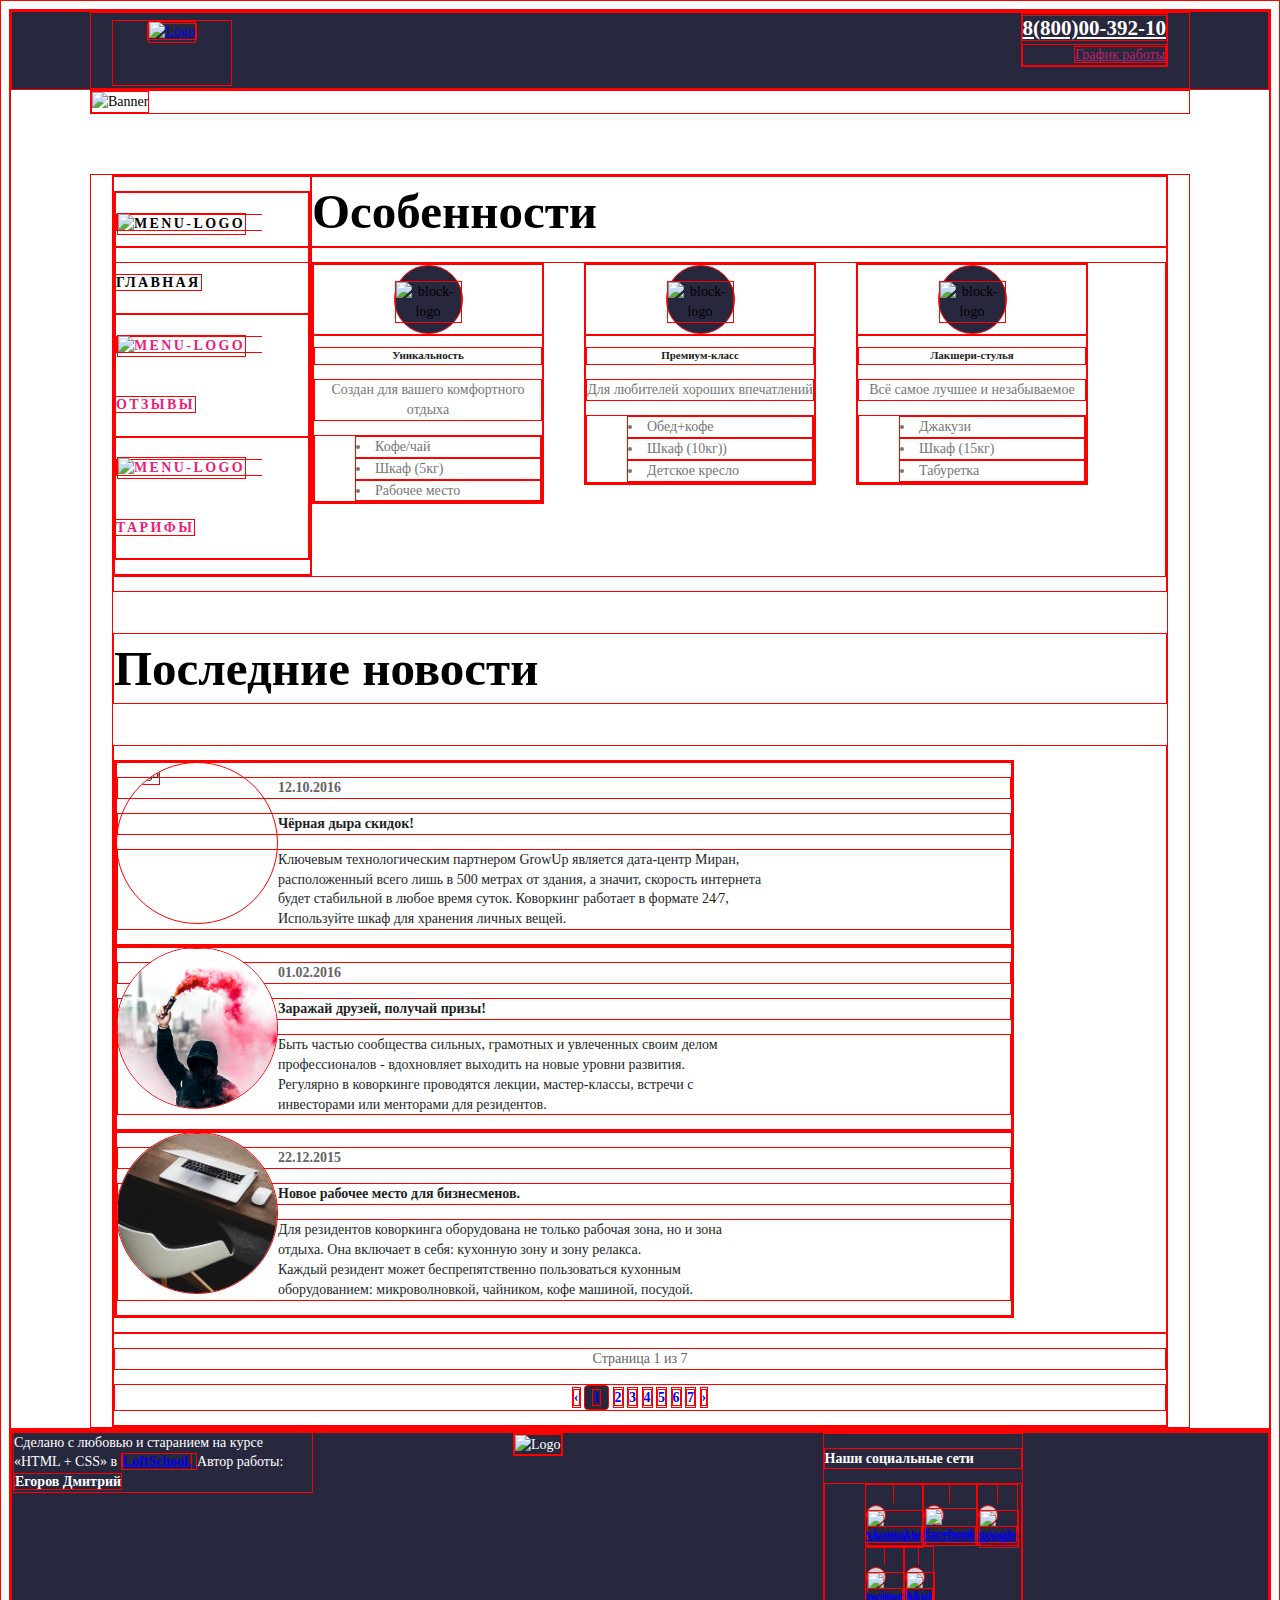
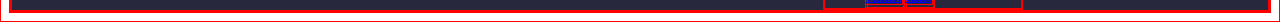
==== index.html @ 5c364787 "correct 3" ====
<!DOCTYPE html>
<html lang="ru">
<head>
    <meta charset="UTF-8">
    <meta name="viewport" content="width=device-width, initial-scale=1.0">
    <meta http-equiv="X-UA-Compatible" content="ie=edge">
    <title>Coworking Of Your Dream</title>
    <link rel="stylesheet" href="/css/fonts.css">
    <link rel="stylesheet" href="/css/main.css" type="text/css">
</head>
<body>
    <div class="wrapper">
        <header class="main-header">
            <div class="main-header__container">
                <div class="main-header__block-logo">
                    <a class="main-header__block-logo__link" href="#">
                        <img class="main-header__block-logo__link-img" src="img/logo/logo-fig.png" alt="Logo">
                    </a>
                </div>
                <div class="main-header__info">
                    <a class="main-header__info__phone" href="+78000039210">8(800)00-392-10</a>
                    <div class="main-header__info__time-shedule">
                        <a class="main-header__info__work" href="#">График работы</a>
                    </div>
                </div>
            </div>
        </header>
        <div class="main-header__bg">
            <img class="main-header__bg__img" src="img/banners/banner.png" alt="Banner">
        </div>
        <div class="container clearfix">
            <aside class="sidebar">
                <nav class="block__menu">
                    <ul class="menu__list">
                        <li class="menu__item">
                            <a class="menu__link menu_link_active" href="#">
                                <img class="menu__link__img" src="/img/icons/main_icon_cw.png" alt="menu-logo"> Главная
                            </a>
                        </li>
                        <li class="menu__item">
                            <a class="menu__link" href="#">
                                <img class="menu__link__img" src="/img/icons/feed_icon_cw.png" alt="menu-logo"> Отзывы
                            </a>
                        </li>
                        <li class="menu__item">
                            <a class="menu__link" href="#">
                                <img class="menu__link__img" src="/img/icons/wallet_icon_cw.png" alt="menu-logo"> Тарифы
                            </a>
                        </li>
                    </ul>
                </nav>
            </aside>
            <main class="main clearfix">
                <h2 class="peculiarity__title">Особенности</h2>
                <section class="container__peculiarity">
                    <ul class="peculiarity__block-list clearfix">
                        <li class="peculiarity__block">
                            <div class="peculiarity__block-logo">
                                <div class="peculiarity__block-circle">
                                    <img class="peculiarity__block-img" src="/img/peculiarity/flower.png" alt="block-logo">
                                </div>
                            </div>
                            <div class="peculiarity__block-content">
                                <h3 class="peculiarity__content-title">Уникальность</h3>
                                <p class="peculiarity__content-text">Создан для вашего комфортного отдыха</p>
                                <ul class="peculiarity__content-list">
                                    <li class="peculiarity__content-item">Кофе/чай</li>
                                    <li class="peculiarity__content-item">Шкаф (5кг)</li>
                                    <li class="peculiarity__content-item">Рабочее место</li>
                                </ul>
                            </div>
                        </li>
                        <li class="peculiarity__block">
                            <div class="peculiarity__block-logo">
                                <div class="peculiarity__block-circle">
                                    <img class="peculiarity__block-img" src="/img/peculiarity/mark-as-favorite-star.png" alt="block-logo">
                                </div>
                            </div>
                            <div class="peculiarity__block-content">
                                <h3 class="peculiarity__content-title">Премиум-класс</h3>
                                <p class="peculiarity__content-text">Для любителей хороших впечатлений</p>
                                <ul class="peculiarity__content-list">
                                    <li class="peculiarity__content-item">Обед+кофе</li>
                                    <li class="peculiarity__content-item">Шкаф (10кг))</li>
                                    <li class="peculiarity__content-item">Детское кресло</li>
                                </ul>
                            </div>
                        </li>
                        <li class="peculiarity__block">
                            <div class="peculiarity__block-logo">
                                <div class="peculiarity__block-circle">
                                    <img class="peculiarity__block-img" src="/img//peculiarity/painter-palette.png" alt="block-logo">
                                </div>
                            </div>
                            <div class="peculiarity__block-content">
                                <h3 class="peculiarity__content-title">Лакшери-стулья</h3>
                                <p class="peculiarity__content-text">Всё самое лучшее и незабываемое</p>
                                <ul class="peculiarity__content-list">
                                    <li class="peculiarity__content-item">Джакузи</li>
                                    <li class="peculiarity__content-item">Шкаф (15кг)</li>
                                    <li class="peculiarity__content-item">Табуретка</li>
                                </ul>
                            </div>
                        </li>
                    </ul>
                </section>
                <h2 class="lastnews__title">Последние новости</h2>
                <section class="container__lastnews">
                    <ul class="lastnews__list-block">
                        <li class="lastnews__block clearfix">
                            <div class="lastnews__block-logo">
                                <img class="lastnews__block-img" src="/img/lastnews/abstract.png" alt="logo">
                            </div>
                            <div class="lastnews__block-content">
                                <h3 class="lastnews__content-data">12.10.2016</h3>
                                <p class="lastnews__content-about">Чёрная дыра скидок!</p>
                                <p class="lastnews__content-text">
                                    Ключевым технологическим партнером GrowUp является дата-центр Миран,
                                    <br> расположенный всего лишь в 500 метрах от здания, а значит, скорость интернета
                                    <br> будет стабильной в любое время суток. Коворкинг работает в формате 24&frasl;7,
                                    <br> Используйте шкаф для хранения личных вещей.
                                </p>
                            </div>
                        </li>
                        <li class="lastnews__block clearfix">
                            <div class="lastnews__block-logo">
                                <img class="lastnews__block-img" src="/img/lastnews/fanat.png" alt="logo">
                            </div>
                            <div class="lastnews__block-content">
                                <h3 class="lastnews__content-data">01.02.2016</h3>
                                <p class="lastnews__content-about">Заражай друзей, получай призы!</p>
                                <p class="lastnews__content-text">
                                    Быть частью сообщества сильных, грамотных и увлеченных своим делом
                                    <br> профессионалов - вдохновляет выходить на новые уровни развития.
                                    <br> Регулярно в коворкинге проводятся лекции, мастер-классы, встречи с
                                    <br> инвесторами или менторами для резидентов.
                                </p>
                            </div>
                        </li>
                        <li class="lastnews__block clearfix">
                            <div class="lastnews__block-logo">
                                <img class="lastnews__block-img" src="/img/lastnews/mac.png" alt="logo">
                            </div>
                            <div class="lastnews__block-content">
                                <h3 class="lastnews__content-data">22.12.2015</h3>
                                <p class="lastnews__content-about">Новое рабочее место для бизнесменов.</p>
                                <p class="lastnews__content-text">
                                    Для резидентов коворкинга оборудована не только рабочая зона, но и зона
                                    <br> отдыха. Она включает в себя: кухонную зону и зону релакса.
                                    <br> Каждый резидент может беспрепятственно пользоваться кухонным
                                    <br> оборудованием: микроволновкой, чайником, кофе машиной, посудой.
                                </p>
                            </div>
                        </li>
                    </ul>
                </section>
                <div class="container__pagination">
                    <p class="pagination__title">Страница 1 из 7</p>
                    <ul class="pagination__list">
                        <li class="pagination__item pagination_item_cursor_left">
                            <a class="pagination__item__link" href="#" title="На предыдущую страницу">
                                &lsaquo;
                            </a>
                        </li>
                        <li class="pagination__item pagination_item_active">
                            <a class="pagination__item__link" href="#" title="На страницу 1">1</a>
                        </li>
                        <li class="pagination__item">
                            <a class="pagination__item__link" href="#" title="На страницу номер 2">2</a>
                        </li>
                        <li class="pagination__item">
                            <a class="pagination__item__link" href="#" title="На страницу номер 3">3</a>
                        </li>
                        <li class="pagination__item">
                            <a class="pagination__item__link" href="#" title="На страницу номер 4">4</a>
                        </li>
                        <li class="pagination__item">
                            <a class="pagination__item__link" href="#" title="На страницу номер 5">5</a>
                        </li>
                        <li class="pagination__item">
                            <a class="pagination__item__link" href="#" title="На страницу номер 6">6</a>
                        </li>
                        <li class="pagination__item">
                            <a class="pagination__item__link" href="#" title="На страницу номер 7">7</a>
                        </li>
                        <li class="pagination__item pagination_item_cursor_right">
                            <a class="pagination__item__link" href="#" title="На следующую страницу">
                                &rsaquo;
                            </a>
                        </li>
                    </ul>
                </div>
            </main>
        </div>
    </div>
    <footer class="footer">
        <div class="footer__container">
            <div class="footer__block-address">
                <p class="footer__block-address__text">
                    Сделано с любовью и старанием на курсе «HTML + CSS» в
                    <a class="footer__block-address__text-link" href="www.loftschool.com">
                        <b class="footer_block-address_text_bold">LoftSchool.</b>
                    </a>
                    Автор работы:
                    <b class="footer_block-address_text_bold">Егоров Дмитрий</b>
                </p>
            </div>
            <div class="footer__block-logo">
                <img class="footer__block-logo__img" src="img/logo/logo-fig.png" alt="Logo">
            </div>
            <div class="footer__block-social">
                <p class="footer__block-social__text">Наши социальные сети</p>
                <ul class="footer__block-social__list">
                    <li class="footer__block-social__item">
                        <a class="footer__block-social__item__link" href="#">
                            <div class="footer__block-social__item__circle">
                                <img class="footer__block-social__item__circle__img" src="img/social/vk2.png" alt="vkontakte">
                            </div>
                            vkontakte
                        </a>
                    </li>
                    <li class="footer__block-social__item">
                        <a class="footer__block-social__item__link" href="#">
                            <div class="footer__block-social__item__circle">
                                <img class="footer__block-social__item__circle__img facebook_correct" src="img/social/fb1.png" alt="facebook">
                            </div>
                            facebook
                        </a>
                    </li>
                    <li class="footer__block-social__item">
                        <a class="footer__block-social__item__link" href="#">
                            <div class="footer__block-social__item__circle">
                                <img class="footer__block-social__item__circle__img" src="img/social/google.png" alt="google">
                            </div>
                            google
                        </a>
                    </li>
                    <li class="footer__block-social__item">
                        <a class="footer__block-social__item__link" href="#">
                            <div class="footer__block-social__item__circle">
                                <img class="footer__block-social__item__circle__img" src="img/social/twitter.png" alt="twitter">
                            </div>
                            twitter
                        </a>
                    </li>
                    <li class="footer__block-social__item">
                        <a class="footer__block-social__item__link" href="#">
                            <div class="footer__block-social__item__circle">
                                <img class="footer__block-social__item__circle__img" src="img/social/mail.png" alt="Mail">
                            </div>
                            Mail
                        </a>
                    </li>
                </ul>
            </div>
        </div>
    </footer>
</body>
</html>
---- css/main.css ----
* {
        box-sizing: border-box;
        border: 1px solid red;
        font-family: "Gotham Pro";
        font-size: 14px;
        line-height: 1.42;
    }

    .clearfix:after {
        content: "";
        display: table;
        clear: both;
    }

    
    article,
    aside,
    footer,
    header,
    hgroup,
    main,
    nav,
    section {
        display: block;
    }

    body {
        padding: 0;
    }

    .wrapper {
        width: 100%;
        margin: 0 auto;
        padding: 0;
    }

    .main-header {
        background-color: #27273e;
    }

    .main-header__container {
        width: 1100px;
        margin: 0px auto;
        padding: 0px 21px;
        height: 77px;
        line-height: 77px;
        overflow: hidden;
        text-align: justify;
    }

    .main-header__block-logo {
        width: 120px;
        height: 66px;
        text-align: center;
        overflow: hidden;
        display: inline-block;
        vertical-align: middle;
    }

    .main-header__info {
        float: right;
        vertical-align: middle;
        text-align: right;
        font-size: 14px;
        line-height: 1.42;
    }

    .main-header__info__phone {
        color: #fff;
        font-size: 21px;
        font-family: Gotham Pro;
        font-weight: bold;
    }

    .main-header__info__work {
        color: #c02169;
        font-family: Open-Sans_b;
    }

    .container {
        width: 1100px;
        margin: 0 auto;
        padding: 0px 21px;
    }

    .main-header__bg {
        width: 1100px;
        margin: 0 auto;
        margin-bottom: 60px;
    }

    .main-header__bg__img {
        width: 1100px;
    }

    .sidebar {
        float: left;
        width: 200px;
    }

    .block__menu {
        font-weight: bold;
        font-style: normal;
        text-align-last: left;
        font-size: 12px;
    }

    .menu__list {
        list-style-type: none;
        padding-left: 0px;
    }

    .menu__item {
        display: list-item;
    }

    .menu__link {
        text-transform: uppercase;
        letter-spacing: 2.4px;
        line-height: 4.3;
        width: 120px;
        text-decoration: none;
        color: #ec1e79;
    }

    .menu__link__img {
        margin-right: 16px;
        vertical-align: middle;
    }

    .menu_link_active {
        color: #000;
    }

    .menu {
        width: 850px;
        float: left;
    }
    /* .container__peculiarity {} */

    .peculiarity__title {
        margin: 0;
        text-align: left;
        font-weight: bold;
        font-size: 49px;
    }

    .peculiarity__block-list {
        /* display: flex; */
        text-align: center;
        padding-left: 0;
    }

    .peculiarity__block {
        float: left;
        margin-right: 40px;
        /* flex-grow: 1; */
        list-style-type: none;
        list-style-position: inside;
    }

    .peculiarity__block-circle {
        margin: 0 auto;
        width: 69px;
        height: 69px;
        border-radius: 50%;
        background-color: #27273e;
    }

    .peculiarity__block-img {
        margin-top: 15px;
    }

    .peculiarity__block-content {
        width: 230px;
        margin: 0 auto;
        font-weight: normal;
        font-size: 18px;
        color: #767575;
        list-style-type: none;
    }

    .peculiarity__content-title {
        font-weight: bold;
        font-size: 11px;
        color: #212121;
    }

    .peculiarity__content-item {
        list-style-type: disc;
        text-align: left;
    }
    /* .container__lastnews {
    } */

    .lastnews__title {
        font-weight: bold;
        font-size: 49px;
    }

    .lastnews__list-block {
        padding-left: 0;
        width: 900px;
    }

    .lastnews__block {
        padding-left: 0;
        list-style-type: none;
    }

    .lastnews__block-logo {
        float: left;
        width: 162px;
        height: 162px;
        border-radius: 50%;
        overflow: hidden;
    }

    .lastnews__block-img {
        width: 162px;
        height: 162px;
    }

    .lastnews__block-content {
        padding-left: 0;
        font-family: Roboto;
        font-weight: 300;
        font-size: 18px;
        color: #221f1f;
    }

    .lastnews__content-data {
        color: #656464;
        font-size: 14px;
    }

    .lastnews__content-about {
        font-family: Roboto;
        font-weight: bold;
    }

    .container__pagination {
        text-align: center;
    }

    .pagination__title {
        font-family: Roboto;
        font-weight: 300;
        font-size: 14px;
        color: #656464;
    }

    .pagination__list {
        padding-left: 0;
        list-style-type: none;
        text-align: center;
    }

    .pagination__item {
        font-family: Roboto;
        font-weight: bold;
        color: #221f1f;
        display: inline-block;
    }

    .pagination_item_cursor_left {
        color: #656464;
    }

    .pagination_item_active {
        width: 25px;
        height: 25px;
        background-color: #27273e;
        color: #fff;
        border-radius: 15%;
        padding-top: 2px;
    }

    .pagination__item__link {
        text-decoration: none;
        margin-top: 2px;
    }

    .footer {
        margin: 0;
        padding: 0;
        float: bottom;
        clear: both;
        width: 100%;
        background-color: #27273e;
        font-weight: normal;
        color: #fff;
    }

    .footer__container {
        width: 100%;
    }

    .footer__block-address__text {
        padding: 0;
        margin: 0;
        float: left;
        width: 300px;
        height: 100%;
    }

    .footer_block-address_text_bold {
        font-weight: bold;
    }

    .footer__block-logo {
        float: left;
        margin-left: 200px;
    }

    .footer__block-social {
        width: 200px;
        display: inline-block;
        margin-left: 260px;
    }

    .footer__block-social__text {
        font-weight: bold;
    }

    .footer__block-social__list {
        width: 100%;
        list-style-type: none;
        font-size: 0;
    }

    .footer__block-social__item {
        text-align: center;
        display: inline-block;
    }

    .footer__block-social__item__circle {
        width: 20px;
        height: 20px;
        background-color: #d4d4d8;
        border-radius: 50%;
    }

    .footer__block-social__item__circle__img {
        margin-top: 4px;
    }

    .facebook_correct {
        margin-top: 2px;
    }

    .footer__block-social__item__circle:hover {
        background-color: #ec1e79;
    }
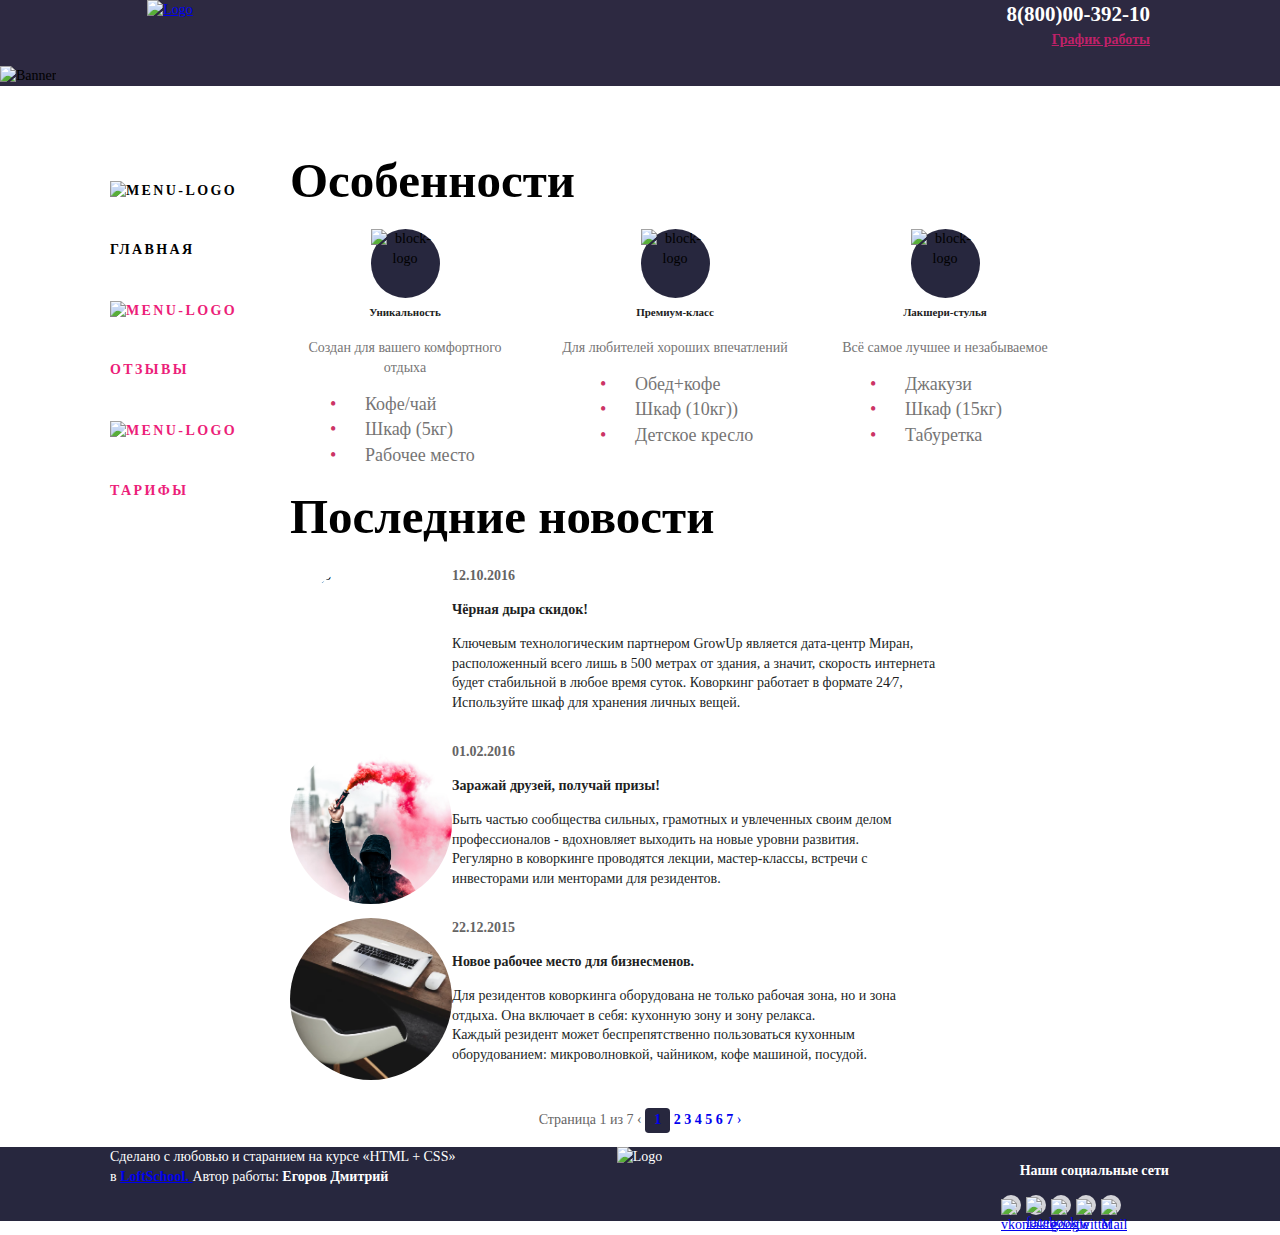
==== commit 8fa79fc5: "correct_5" ====
--- a/index.html
+++ b/index.html
@@ -11,7 +11,7 @@
 <body>
     <div class="wrapper">
         <header class="main-header">
-            <div class="main-header__container">
+            <div class="container">
                 <div class="main-header__block-logo">
                     <a class="main-header__block-logo__link" href="#">
                         <img class="main-header__block-logo__link-img" src="img/logo/logo-fig.png" alt="Logo">
@@ -24,10 +24,11 @@
                     </div>
                 </div>
             </div>
+             <div class="main-header__bg">
+                 <img class="main-header__bg__img" src="img/banners/banner.png" alt="Banner">
+             </div>
         </header>
-        <div class="main-header__bg">
-            <img class="main-header__bg__img" src="img/banners/banner.png" alt="Banner">
-        </div>
+
         <div class="container clearfix">
             <aside class="sidebar">
                 <nav class="block__menu">
@@ -51,8 +52,8 @@
                 </nav>
             </aside>
             <main class="main clearfix">
-                <h2 class="peculiarity__title">Особенности</h2>
-                <section class="container__peculiarity">
+                <h1 class="title">Особенности</h1>
+                <section class="peculiarity">
                     <ul class="peculiarity__block-list clearfix">
                         <li class="peculiarity__block">
                             <div class="peculiarity__block-logo">
@@ -61,7 +62,7 @@
                                 </div>
                             </div>
                             <div class="peculiarity__block-content">
-                                <h3 class="peculiarity__content-title">Уникальность</h3>
+                                <span class="peculiarity__content-title">Уникальность</span>
                                 <p class="peculiarity__content-text">Создан для вашего комфортного отдыха</p>
                                 <ul class="peculiarity__content-list">
                                     <li class="peculiarity__content-item">Кофе/чай</li>
@@ -77,7 +78,7 @@
                                 </div>
                             </div>
                             <div class="peculiarity__block-content">
-                                <h3 class="peculiarity__content-title">Премиум-класс</h3>
+                                <span class="peculiarity__content-title">Премиум-класс</span>
                                 <p class="peculiarity__content-text">Для любителей хороших впечатлений</p>
                                 <ul class="peculiarity__content-list">
                                     <li class="peculiarity__content-item">Обед+кофе</li>
@@ -93,7 +94,7 @@
                                 </div>
                             </div>
                             <div class="peculiarity__block-content">
-                                <h3 class="peculiarity__content-title">Лакшери-стулья</h3>
+                                <span class="peculiarity__content-title">Лакшери-стулья</span>
                                 <p class="peculiarity__content-text">Всё самое лучшее и незабываемое</p>
                                 <ul class="peculiarity__content-list">
                                     <li class="peculiarity__content-item">Джакузи</li>
@@ -104,8 +105,8 @@
                         </li>
                     </ul>
                 </section>
-                <h2 class="lastnews__title">Последние новости</h2>
-                <section class="container__lastnews">
+                <h2 class="title">Последние новости</h2>
+                <section class="lastnews">
                     <ul class="lastnews__list-block">
                         <li class="lastnews__block clearfix">
                             <div class="lastnews__block-logo">
@@ -154,47 +155,43 @@
                         </li>
                     </ul>
                 </section>
-                <div class="container__pagination">
-                    <p class="pagination__title">Страница 1 из 7</p>
-                    <ul class="pagination__list">
-                        <li class="pagination__item pagination_item_cursor_left">
-                            <a class="pagination__item__link" href="#" title="На предыдущую страницу">
-                                &lsaquo;
-                            </a>
-                        </li>
-                        <li class="pagination__item pagination_item_active">
-                            <a class="pagination__item__link" href="#" title="На страницу 1">1</a>
-                        </li>
-                        <li class="pagination__item">
-                            <a class="pagination__item__link" href="#" title="На страницу номер 2">2</a>
-                        </li>
-                        <li class="pagination__item">
-                            <a class="pagination__item__link" href="#" title="На страницу номер 3">3</a>
-                        </li>
-                        <li class="pagination__item">
-                            <a class="pagination__item__link" href="#" title="На страницу номер 4">4</a>
-                        </li>
-                        <li class="pagination__item">
-                            <a class="pagination__item__link" href="#" title="На страницу номер 5">5</a>
-                        </li>
-                        <li class="pagination__item">
-                            <a class="pagination__item__link" href="#" title="На страницу номер 6">6</a>
-                        </li>
-                        <li class="pagination__item">
-                            <a class="pagination__item__link" href="#" title="На страницу номер 7">7</a>
-                        </li>
-                        <li class="pagination__item pagination_item_cursor_right">
-                            <a class="pagination__item__link" href="#" title="На следующую страницу">
-                                &rsaquo;
-                            </a>
-                        </li>
-                    </ul>
-                </div>
             </main>
+        </div>
+        <div class="pagination">
+            <span class="pagination__title">Страница 1 из 7</span>
+            <a class="pagination__item__link pagination_item_cursor_left" href="#" title="На предыдущую страницу">
+                &lsaquo;
+            </a>
+            <ul class="pagination__list">
+                <li class="pagination__item pagination_item_active">
+                    <a class="pagination__item__link" href="#" title="На страницу 1">1</a>
+                </li>
+                <li class="pagination__item">
+                    <a class="pagination__item__link" href="#" title="На страницу номер 2">2</a>
+                </li>
+                <li class="pagination__item">
+                    <a class="pagination__item__link" href="#" title="На страницу номер 3">3</a>
+                </li>
+                <li class="pagination__item">
+                    <a class="pagination__item__link" href="#" title="На страницу номер 4">4</a>
+                </li>
+                <li class="pagination__item">
+                    <a class="pagination__item__link" href="#" title="На страницу номер 5">5</a>
+                </li>
+                <li class="pagination__item">
+                    <a class="pagination__item__link" href="#" title="На страницу номер 6">6</a>
+                </li>
+                <li class="pagination__item">
+                    <a class="pagination__item__link" href="#" title="На страницу номер 7">7</a>
+                </li>
+            </ul>
+            <a class="pagination__item__link pagination_item_cursor_right" href="#" title="На следующую страницу">
+                &rsaquo;
+            </a>
         </div>
     </div>
     <footer class="footer">
-        <div class="footer__container">
+        <div class="container">
             <div class="footer__block-address">
                 <p class="footer__block-address__text">
                     Сделано с любовью и старанием на курсе «HTML + CSS» в
--- a/css/fonts.css
+++ b/css/fonts.css
@@ -0,0 +1,94 @@
+        @font-face {
+        font-family: 'Gotham Pro';
+        src: url('/fonts/Gotham-Pro/GothamPro-Bold.woff2') format('woff2'), 
+            url('/fonts/Gotham-Pro/GothamPro-Bold.woff') format('woff');
+        font-weight: bold;
+        font-style: normal;
+    }
+
+    @font-face {
+        font-family: 'Gotham Pro';
+        src: url('/fonts/Gotham-Pro/GothamPro-Light.woff2') format('woff2'), url('/fonts/Gotham-Pro/GothamPro-Light.woff') format('woff');
+        font-weight: 300;
+        font-style: normal;
+    }
+
+    @font-face {
+        font-family: 'Gotham Pro';
+        src: url('/fonts/Gotham-Pro/GothamPro-LightItalic.woff2') format('woff2'), url('/fonts/Gotham-Pro/GothamPro-LightItalic.woff') format('woff');
+        font-weight: 300;
+        font-style: italic;
+    }
+
+    @font-face {
+        font-family: 'Gotham Pro';
+        src: url('/fonts/Gotham-Pro/GothamPro.woff') format('woff');
+        font-weight: normal;
+        font-style: normal;
+    }
+
+    @font-face {
+        font-family: 'Open-Sans';
+        src: url('/fonts/Open-Sans/OpenSans-Bold.woff2') format('woff2'), 
+            url('/fonts/Open-Sans/OpenSans-Bold.woff') format('woff');
+        font-weight: 600;
+    }
+
+    @font-face {
+        font-family: 'Open-Sans';
+        src: url('/fonts/Open-Sans/OpenSans-ExtraBold.woff2') format('woff2'), 
+            url('/fonts/Open-Sans/OpenSans-Extrabold.woff') format('woff');
+        font-weight: 800;
+    }
+
+    @font-face {
+        font-family: 'Open-Sans';
+        src: url('/fonts/Open-Sans/OpenSans-Light.woff2') format('woff2'), 
+            url('/fonts/Open-Sans/OpenSans-Light.woff') format('woff');
+        font-weight: 300;
+    }
+
+    @font-face {
+        font-family: 'Open-Sans';
+        src: url('/fonts/Open-Sans/OpenSans-LightItalic.woff2') format('woff2'), 
+            url('/fonts/Open-Sans/OpenSansLight-Italic.woff') format('woff');
+        font-weight: 300;
+        font-style: italic;
+    }
+
+    @font-face {
+        font-family: 'Open-Sans';
+        src: url('/fonts/Open-Sans/OpenSans-Regular.woff2') format('woff2');
+        font-weight: 400;
+        
+    }
+
+    @font-face {
+        font-family: 'Open-Sans';
+        src: url('/fonts/Open-Sans/OpenSans.woff') format('woff');
+        font-weight: normal;
+    }
+
+    @font-face {
+        font-family: 'Roboto';
+        src: url('/fonts/Roboto/Roboto-Bold_1.woff2') format('woff2'), 
+            url('/fonts/Roboto/Roboto-Bold_1.woff') format('woff');
+        font-weight: bold;
+        font-style: normal;
+    }
+
+    @font-face {
+        font-family: 'Roboto';
+        src: url('/fonts/Roboto/Roboto-Light.woff2') format('woff2'), 
+            url('/fonts/Roboto/Roboto-Light.woff') format('woff');
+        font-weight: 300;
+        font-style: normal;
+    }
+
+    @font-face {
+        font-family: 'Roboto';
+        src: url('/fonts/Roboto/Roboto-LightItalic_1.woff2') format('woff2'), 
+            url('/fonts/Roboto/Roboto-LightItalic.woff') format('woff');
+        font-weight: 300;
+        font-style: italic;
+    }--- a/css/main.css
+++ b/css/main.css
@@ -1,6 +1,6 @@
     * {
         box-sizing: border-box;
-        border: 1px solid red;
+        /* border: 1px solid red; */
         font-family: "Gotham Pro";
         font-size: 14px;
         line-height: 1.42;
@@ -12,8 +12,6 @@
         clear: both;
     }
 
-    
-    article,
     aside,
     footer,
     header,
@@ -26,6 +24,7 @@
 
     body {
         padding: 0;
+        margin: 0;
     }
 
     .wrapper {
@@ -35,17 +34,7 @@
     }
 
     .main-header {
-        background-color: #27273e;
-    }
-
-    .main-header__container {
-        width: 1100px;
-        margin: 0px auto;
-        padding: 0px 21px;
-        height: 77px;
-        line-height: 77px;
-        overflow: hidden;
-        text-align: justify;
+        background-color: #2d2941;
     }
 
     .main-header__block-logo {
@@ -57,8 +46,13 @@
         vertical-align: middle;
     }
 
+    .main-header__block-logo__link {
+        display: block;
+    }
+
     .main-header__info {
         float: right;
+        margin-right: 20px;
         vertical-align: middle;
         text-align: right;
         font-size: 14px;
@@ -66,36 +60,30 @@
     }
 
     .main-header__info__phone {
+        text-decoration: none;
         color: #fff;
         font-size: 21px;
-        font-family: Gotham Pro;
         font-weight: bold;
     }
 
     .main-header__info__work {
         color: #c02169;
-        font-family: Open-Sans_b;
+        font-family: Open-Sans;
+        font-weight: 600;
     }
 
     .container {
-        width: 1100px;
-        margin: 0 auto;
-        padding: 0px 21px;
+        width: 1060px;
+        margin: 0 auto;
     }
 
     .main-header__bg {
-        width: 1100px;
-        margin: 0 auto;
         margin-bottom: 60px;
     }
 
-    .main-header__bg__img {
-        width: 1100px;
-    }
-
     .sidebar {
         float: left;
-        width: 200px;
+        width: 180px;
     }
 
     .block__menu {
@@ -132,13 +120,12 @@
         color: #000;
     }
 
-    .menu {
-        width: 850px;
-        float: left;
-    }
-    /* .container__peculiarity {} */
-
-    .peculiarity__title {
+    .main {
+        width: 880px;
+        float: right;
+    }
+
+    .title {
         margin: 0;
         text-align: left;
         font-weight: bold;
@@ -167,10 +154,6 @@
         background-color: #27273e;
     }
 
-    .peculiarity__block-img {
-        margin-top: 15px;
-    }
-
     .peculiarity__block-content {
         width: 230px;
         margin: 0 auto;
@@ -187,20 +170,22 @@
     }
 
     .peculiarity__content-item {
-        list-style-type: disc;
+        list-style-type: none;
+        font-size: 18px;
         text-align: left;
-    }
-    /* .container__lastnews {
-    } */
-
-    .lastnews__title {
-        font-weight: bold;
-        font-size: 49px;
+        position: relative;
+        padding-left: 35px;
+    }
+
+    .peculiarity__content-item::before {
+        content: "•";
+        color: #c36;
+        left: 0;
+        position: absolute;
     }
 
     .lastnews__list-block {
         padding-left: 0;
-        width: 900px;
     }
 
     .lastnews__block {
@@ -217,8 +202,9 @@
     }
 
     .lastnews__block-img {
-        width: 162px;
-        height: 162px;
+        max-width: 100%;
+        max-height: 100%;
+        object-fit: cover;
     }
 
     .lastnews__block-content {
@@ -239,7 +225,8 @@
         font-weight: bold;
     }
 
-    .container__pagination {
+    .pagination {
+        width: 100%;
         text-align: center;
     }
 
@@ -254,6 +241,7 @@
         padding-left: 0;
         list-style-type: none;
         text-align: center;
+        display: inline-block;
     }
 
     .pagination__item {
@@ -282,9 +270,8 @@
     }
 
     .footer {
-        margin: 0;
+        margin: 0 auto;
         padding: 0;
-        float: bottom;
         clear: both;
         width: 100%;
         background-color: #27273e;
@@ -292,15 +279,11 @@
         color: #fff;
     }
 
-    .footer__container {
-        width: 100%;
-    }
-
     .footer__block-address__text {
         padding: 0;
         margin: 0;
         float: left;
-        width: 300px;
+        width: 33.3%;
         height: 100%;
     }
 
@@ -309,31 +292,39 @@
     }
 
     .footer__block-logo {
-        float: left;
-        margin-left: 200px;
+        width: 33.3%;
+        float: left;
+        text-align: center;
     }
 
     .footer__block-social {
-        width: 200px;
-        display: inline-block;
-        margin-left: 260px;
+        width: 33.3%;
+        display: inline-block;
     }
 
     .footer__block-social__text {
+        text-align: right;
         font-weight: bold;
     }
 
     .footer__block-social__list {
-        width: 100%;
-        list-style-type: none;
+        list-style-type: none;
+        padding-left: 0;
         font-size: 0;
+        margin-left: 185px;
     }
 
     .footer__block-social__item {
         text-align: center;
         display: inline-block;
-    }
-
+        font-size: 0;
+    }
+
+    .footer__block-social__item__link {
+        font-size: 0;
+        margin-left: 25px;
+    }
+    
     .footer__block-social__item__circle {
         width: 20px;
         height: 20px;
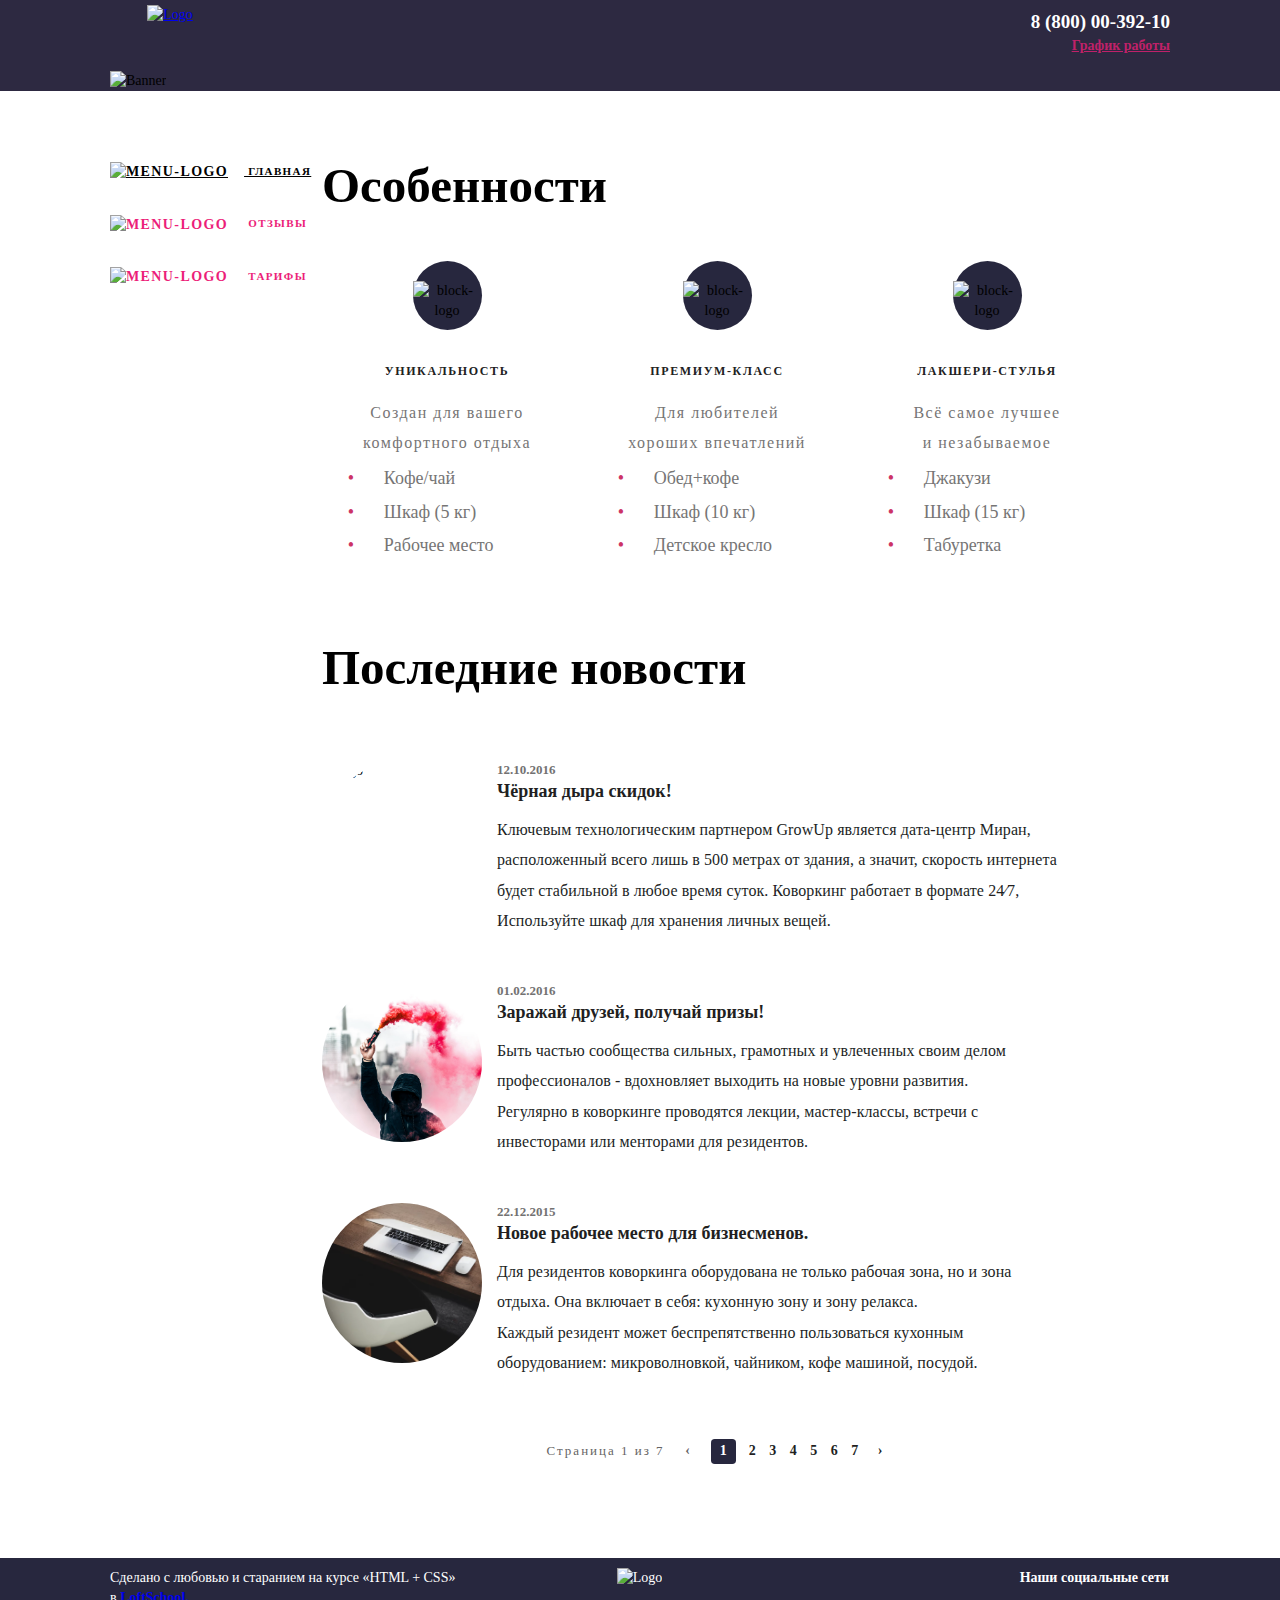
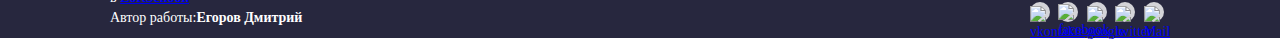
==== commit d3bb676c: "correct second page" ====
--- a/index.html
+++ b/index.html
@@ -5,30 +5,36 @@
     <meta name="viewport" content="width=device-width, initial-scale=1.0">
     <meta http-equiv="X-UA-Compatible" content="ie=edge">
     <title>Coworking Of Your Dream</title>
-    <link rel="stylesheet" href="/css/fonts.css">
     <link rel="stylesheet" href="/css/main.css" type="text/css">
 </head>
 <body>
+    <!--[if lt IE 8]>
+    <p class="chromeframe">Похоже, что ты используешь
+    устаревший браузер, друг. Пожалуйста, <a href="http://
+    browsehappy.com/">скачай новый браузер абсолютно
+    бесплатно</a> или <a href="http://www.google.com/
+    chromeframe/?redirect=true">активируй Google Chrome Frame</
+    a></p>
+    <![endif]-->
     <div class="wrapper">
         <header class="main-header">
             <div class="container">
                 <div class="main-header__block-logo">
-                    <a class="main-header__block-logo__link" href="#">
+                    <a class="main-header__block-logo__link" href="/index.html">
                         <img class="main-header__block-logo__link-img" src="img/logo/logo-fig.png" alt="Logo">
                     </a>
                 </div>
                 <div class="main-header__info">
-                    <a class="main-header__info__phone" href="+78000039210">8(800)00-392-10</a>
+                    <a class="main-header__info__phone" href="+78000039210">8 (800) 00-392-10</a>
                     <div class="main-header__info__time-shedule">
                         <a class="main-header__info__work" href="#">График работы</a>
                     </div>
                 </div>
-            </div>
-             <div class="main-header__bg">
-                 <img class="main-header__bg__img" src="img/banners/banner.png" alt="Banner">
-             </div>
+                <div class="main-header__bg">
+                    <img class="main-header__bg__img" src="img/banners/banner.png" alt="Banner">
+                </div>
+            </div>
         </header>
-
         <div class="container clearfix">
             <aside class="sidebar">
                 <nav class="block__menu">
@@ -39,12 +45,12 @@
                             </a>
                         </li>
                         <li class="menu__item">
-                            <a class="menu__link" href="#">
+                            <a class="menu__link" href="/comments.html">
                                 <img class="menu__link__img" src="/img/icons/feed_icon_cw.png" alt="menu-logo"> Отзывы
                             </a>
                         </li>
                         <li class="menu__item">
-                            <a class="menu__link" href="#">
+                            <a class="menu__link" href="/price.html">
                                 <img class="menu__link__img" src="/img/icons/wallet_icon_cw.png" alt="menu-logo"> Тарифы
                             </a>
                         </li>
@@ -66,7 +72,7 @@
                                 <p class="peculiarity__content-text">Создан для вашего комфортного отдыха</p>
                                 <ul class="peculiarity__content-list">
                                     <li class="peculiarity__content-item">Кофе/чай</li>
-                                    <li class="peculiarity__content-item">Шкаф (5кг)</li>
+                                    <li class="peculiarity__content-item">Шкаф (5 кг)</li>
                                     <li class="peculiarity__content-item">Рабочее место</li>
                                 </ul>
                             </div>
@@ -79,10 +85,10 @@
                             </div>
                             <div class="peculiarity__block-content">
                                 <span class="peculiarity__content-title">Премиум-класс</span>
-                                <p class="peculiarity__content-text">Для любителей хороших впечатлений</p>
+                                <p class="peculiarity__content-text">Для любителей<br>хороших впечатлений</p>
                                 <ul class="peculiarity__content-list">
                                     <li class="peculiarity__content-item">Обед+кофе</li>
-                                    <li class="peculiarity__content-item">Шкаф (10кг))</li>
+                                    <li class="peculiarity__content-item">Шкаф (10 кг)</li>
                                     <li class="peculiarity__content-item">Детское кресло</li>
                                 </ul>
                             </div>
@@ -95,10 +101,10 @@
                             </div>
                             <div class="peculiarity__block-content">
                                 <span class="peculiarity__content-title">Лакшери-стулья</span>
-                                <p class="peculiarity__content-text">Всё самое лучшее и незабываемое</p>
+                                <p class="peculiarity__content-text">Всё самое лучшее<br>и незабываемое</p>
                                 <ul class="peculiarity__content-list">
                                     <li class="peculiarity__content-item">Джакузи</li>
-                                    <li class="peculiarity__content-item">Шкаф (15кг)</li>
+                                    <li class="peculiarity__content-item">Шкаф (15 кг)</li>
                                     <li class="peculiarity__content-item">Табуретка</li>
                                 </ul>
                             </div>
@@ -163,8 +169,10 @@
                 &lsaquo;
             </a>
             <ul class="pagination__list">
-                <li class="pagination__item pagination_item_active">
-                    <a class="pagination__item__link" href="#" title="На страницу 1">1</a>
+                <li class="pagination__item">
+                    <div class="pagination_item_active">
+                        <a class="pagination__item__link pagination_item_active" href="#" title="На страницу 1">1</a>
+                    </div>
                 </li>
                 <li class="pagination__item">
                     <a class="pagination__item__link" href="#" title="На страницу номер 2">2</a>
@@ -196,10 +204,9 @@
                 <p class="footer__block-address__text">
                     Сделано с любовью и старанием на курсе «HTML + CSS» в
                     <a class="footer__block-address__text-link" href="www.loftschool.com">
-                        <b class="footer_block-address_text_bold">LoftSchool.</b>
-                    </a>
-                    Автор работы:
-                    <b class="footer_block-address_text_bold">Егоров Дмитрий</b>
+                        <b>LoftSchool.</b>
+                    </a><br>
+                    Автор работы:<b>Егоров Дмитрий</b>
                 </p>
             </div>
             <div class="footer__block-logo">
--- a/css/main.css
+++ b/css/main.css
@@ -22,19 +22,39 @@
         display: block;
     }
 
+    html {
+        width: 100%;
+        height: 100%;
+        padding: 0px;
+        margin: 0px;
+    }
+
     body {
-        padding: 0;
-        margin: 0;
+        width: 100%;
+        height: 100%;
+        padding: 0px;
+        margin: 0px;
     }
 
     .wrapper {
         width: 100%;
         margin: 0 auto;
         padding: 0;
+        position: relative;
+        min-height: 100%;
+        height: auto!important;
+        overflow: hidden;
+    }
+
+    .wrapper:after {
+        content: "";
+        height: 80px;
+        display: block;
     }
 
     .main-header {
         background-color: #2d2941;
+        padding-top: 5px;
     }
 
     .main-header__block-logo {
@@ -52,17 +72,17 @@
 
     .main-header__info {
         float: right;
-        margin-right: 20px;
         vertical-align: middle;
         text-align: right;
         font-size: 14px;
         line-height: 1.42;
+        padding-top: 4px;
     }
 
     .main-header__info__phone {
         text-decoration: none;
         color: #fff;
-        font-size: 21px;
+        font-size: 19px;
         font-weight: bold;
     }
 
@@ -70,25 +90,35 @@
         color: #c02169;
         font-family: Open-Sans;
         font-weight: 600;
+        transition-duration: 0.5s;
+    }
+
+    .main-header__info__work:hover {
+        color: #808eb8;
     }
 
     .container {
-        width: 1060px;
+        max-width: 1060px;
         margin: 0 auto;
     }
 
     .main-header__bg {
-        margin-bottom: 60px;
+        margin-bottom: 29px;
+    }
+
+    .main-header__bg__img {
+        width: 100%;
+        height: 100%;
     }
 
     .sidebar {
+        margin-top: 10px;
         float: left;
-        width: 180px;
+        width: 20%;
     }
 
     .block__menu {
         font-weight: bold;
-        font-style: normal;
         text-align-last: left;
         font-size: 12px;
     }
@@ -99,16 +129,24 @@
     }
 
     .menu__item {
+        margin-top: 31px;
         display: list-item;
     }
 
     .menu__link {
+        text-align: left;
+        font-size: 11px;
+        letter-spacing: 1.4px;
         text-transform: uppercase;
-        letter-spacing: 2.4px;
-        line-height: 4.3;
-        width: 120px;
         text-decoration: none;
         color: #ec1e79;
+        transition-duration: 0.4s
+    }
+
+    .menu__link:hover {
+        text-decoration: underline;
+        color: #000;
+        filter: grayscale(1.0)
     }
 
     .menu__link__img {
@@ -118,22 +156,24 @@
 
     .menu_link_active {
         color: #000;
+        text-decoration: underline;
     }
 
     .main {
-        width: 880px;
+        width: 80%;
         float: right;
     }
 
     .title {
-        margin: 0;
+        margin-top: 31px;
         text-align: left;
         font-weight: bold;
         font-size: 49px;
+        margin-bottom: 41px;
     }
 
     .peculiarity__block-list {
-        /* display: flex; */
+        margin-left: 10px;
         text-align: center;
         padding-left: 0;
     }
@@ -141,16 +181,17 @@
     .peculiarity__block {
         float: left;
         margin-right: 40px;
-        /* flex-grow: 1; */
         list-style-type: none;
         list-style-position: inside;
     }
 
     .peculiarity__block-circle {
+        padding-top: 20px;
         margin: 0 auto;
         width: 69px;
         height: 69px;
         border-radius: 50%;
+        margin-bottom: 27px;
         background-color: #27273e;
     }
 
@@ -165,16 +206,35 @@
 
     .peculiarity__content-title {
         font-weight: bold;
-        font-size: 11px;
+        font-size: 12px;
+        letter-spacing: 1.6px;
+        text-transform: uppercase;
         color: #212121;
     }
 
+    .peculiarity__content-text {
+        margin-top: 15px;
+        font-size: 16px;
+        line-height: 1.9em;
+        letter-spacing: 1.5px;
+        margin-bottom: 0;
+    }
+
+    .peculiarity__content-list {
+        margin-top: 5px;
+        margin-left: 15.8px;
+        padding-left: 0;
+        margin-bottom: 42px;
+    }
+
     .peculiarity__content-item {
+        margin-top: 5px;
         list-style-type: none;
         font-size: 18px;
         text-align: left;
         position: relative;
-        padding-left: 35px;
+        padding-left: 36px;
+        line-height: 1.6em;
     }
 
     .peculiarity__content-item::before {
@@ -184,21 +244,27 @@
         position: absolute;
     }
 
+    .lastnews {
+        margin-top: 58px;
+        margin-bottom: 14px;
+    }
+
     .lastnews__list-block {
         padding-left: 0;
     }
 
     .lastnews__block {
-        padding-left: 0;
         list-style-type: none;
     }
 
     .lastnews__block-logo {
         float: left;
-        width: 162px;
-        height: 162px;
+        width: 160px;
+        height: 160px;
         border-radius: 50%;
         overflow: hidden;
+        margin-right: 15px;
+        margin-bottom: 48px;
     }
 
     .lastnews__block-img {
@@ -208,7 +274,6 @@
     }
 
     .lastnews__block-content {
-        padding-left: 0;
         font-family: Roboto;
         font-weight: 300;
         font-size: 18px;
@@ -216,39 +281,65 @@
     }
 
     .lastnews__content-data {
-        color: #656464;
-        font-size: 14px;
+        color: #737272;
+        font-size: 13px;
+        margin-bottom: 0;
     }
 
     .lastnews__content-about {
+        margin-top: 0;
+        padding-top: 0;
         font-family: Roboto;
         font-weight: bold;
+        font-size: 18px;
+        margin-bottom: 0;
+    }
+
+    .lastnews__content-text {
+        margin-top: 0px;
+        padding-top: 10px;
+        font-size: 16px;
+        line-height: 1.9em;
+        letter-spacing: 0.1px;
     }
 
     .pagination {
         width: 100%;
-        text-align: center;
+        padding-left: 150px;
+        text-align: center;
+        margin-bottom: 0;
+        padding-bottom: 0;
     }
 
     .pagination__title {
         font-family: Roboto;
         font-weight: 300;
-        font-size: 14px;
+        font-size: 13px;
         color: #656464;
+        margin-right: 17px;
+        letter-spacing: 2px;
     }
 
     .pagination__list {
         padding-left: 0;
+        margin-left: 7px;
         list-style-type: none;
         text-align: center;
         display: inline-block;
     }
 
     .pagination__item {
+        display: inline-block;
+        margin-left: 9px;
+    }
+
+    .pagination__item__link {
         font-family: Roboto;
         font-weight: bold;
         color: #221f1f;
-        display: inline-block;
+        text-decoration: none;
+        margin-top: 2px;
+        letter-spacing: 1px;
     }
 
     .pagination_item_cursor_left {
@@ -264,14 +355,15 @@
         padding-top: 2px;
     }
 
-    .pagination__item__link {
-        text-decoration: none;
-        margin-top: 2px;
+    .pagination_item_cursor_right {
+        margin-left: 15px;
     }
 
     .footer {
+        height: 80px;
+        padding-top: 10px;
+        margin-top: -80px;
         margin: 0 auto;
-        padding: 0;
         clear: both;
         width: 100%;
         background-color: #27273e;
@@ -280,17 +372,12 @@
     }
 
     .footer__block-address__text {
-        padding: 0;
-        margin: 0;
+        margin-top: 0;
         float: left;
         width: 33.3%;
         height: 100%;
     }
 
-    .footer_block-address_text_bold {
-        font-weight: bold;
-    }
-
     .footer__block-logo {
         width: 33.3%;
         float: left;
@@ -300,18 +387,23 @@
     .footer__block-social {
         width: 33.3%;
         display: inline-block;
+        padding-bottom: 0;
     }
 
     .footer__block-social__text {
+        margin-top: 0;
         text-align: right;
         font-weight: bold;
+        padding-bottom: 0;
     }
 
     .footer__block-social__list {
+        margin-top: 0;
+        padding-top: 0;
+        float: right;
         list-style-type: none;
         padding-left: 0;
-        font-size: 0;
-        margin-left: 185px;
+        margin-bottom: 0;
     }
 
     .footer__block-social__item {
@@ -324,7 +416,7 @@
         font-size: 0;
         margin-left: 25px;
     }
-    
+
     .footer__block-social__item__circle {
         width: 20px;
         height: 20px;
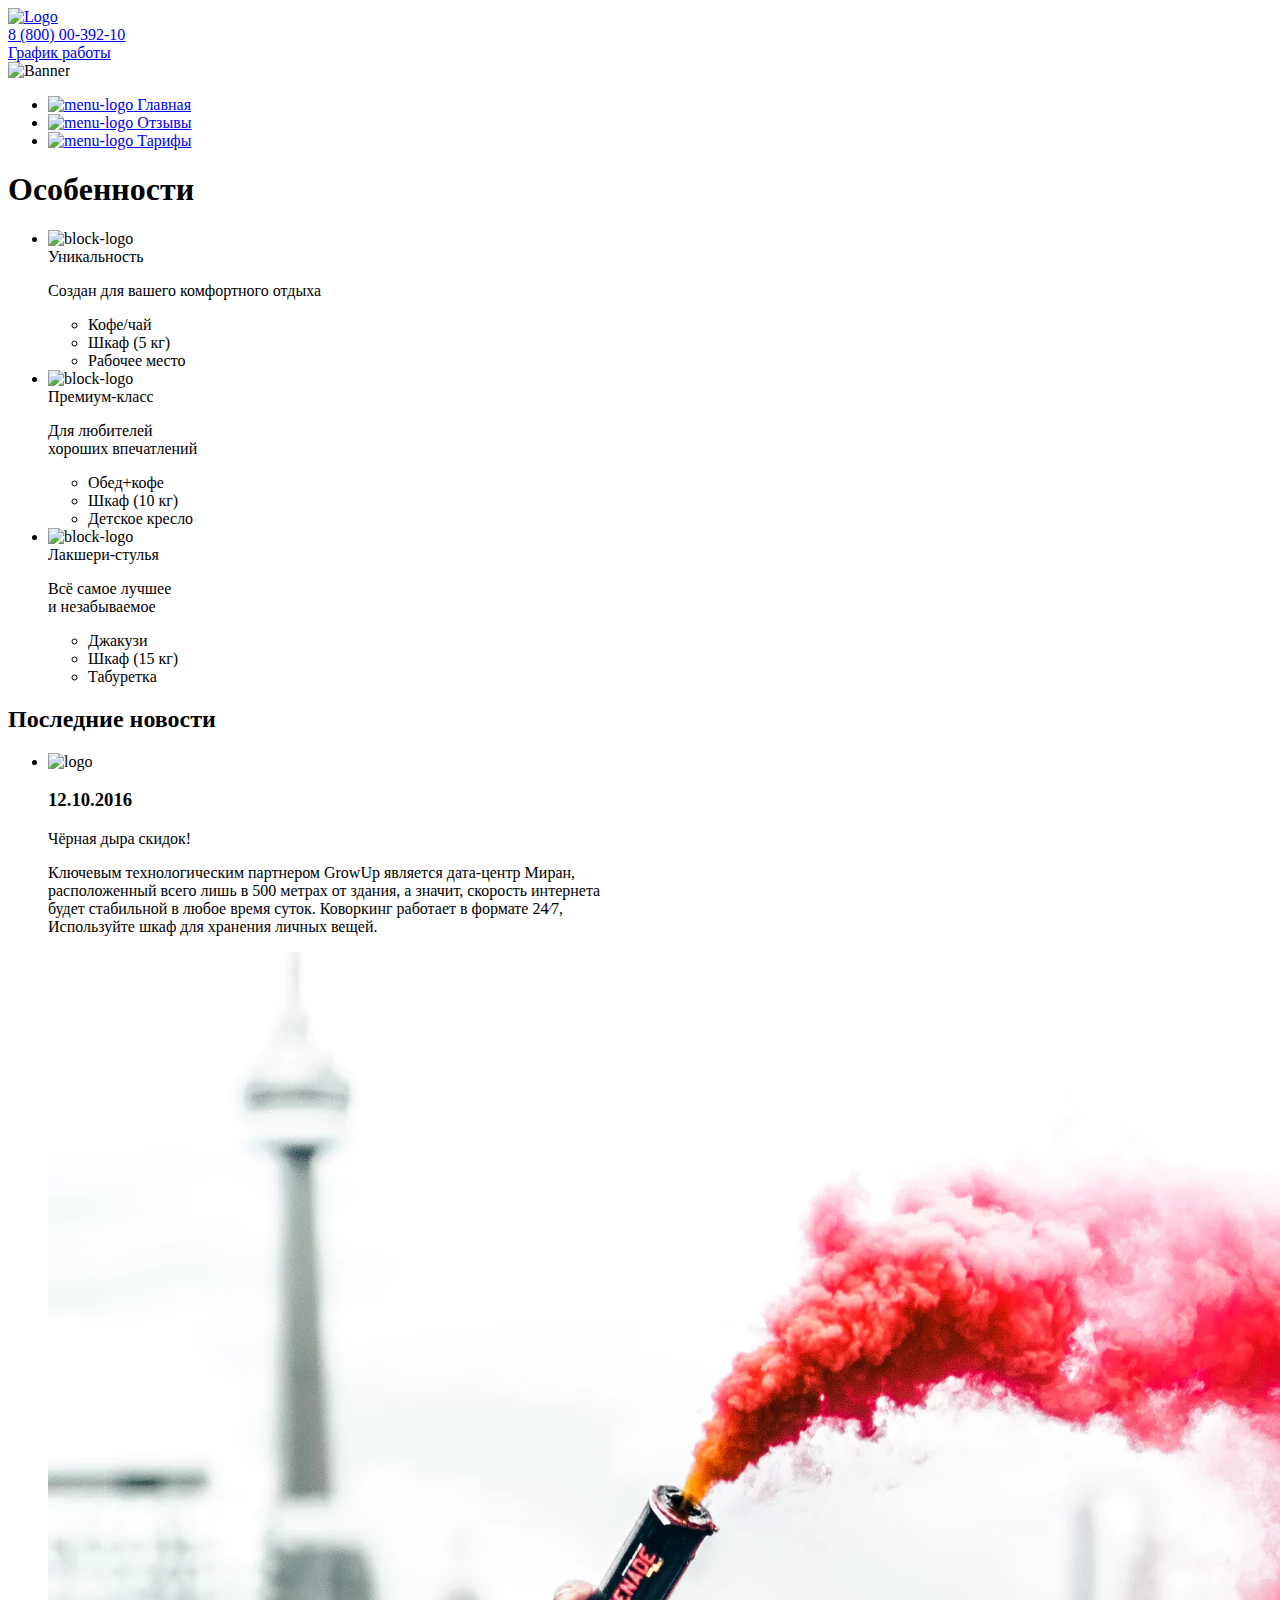
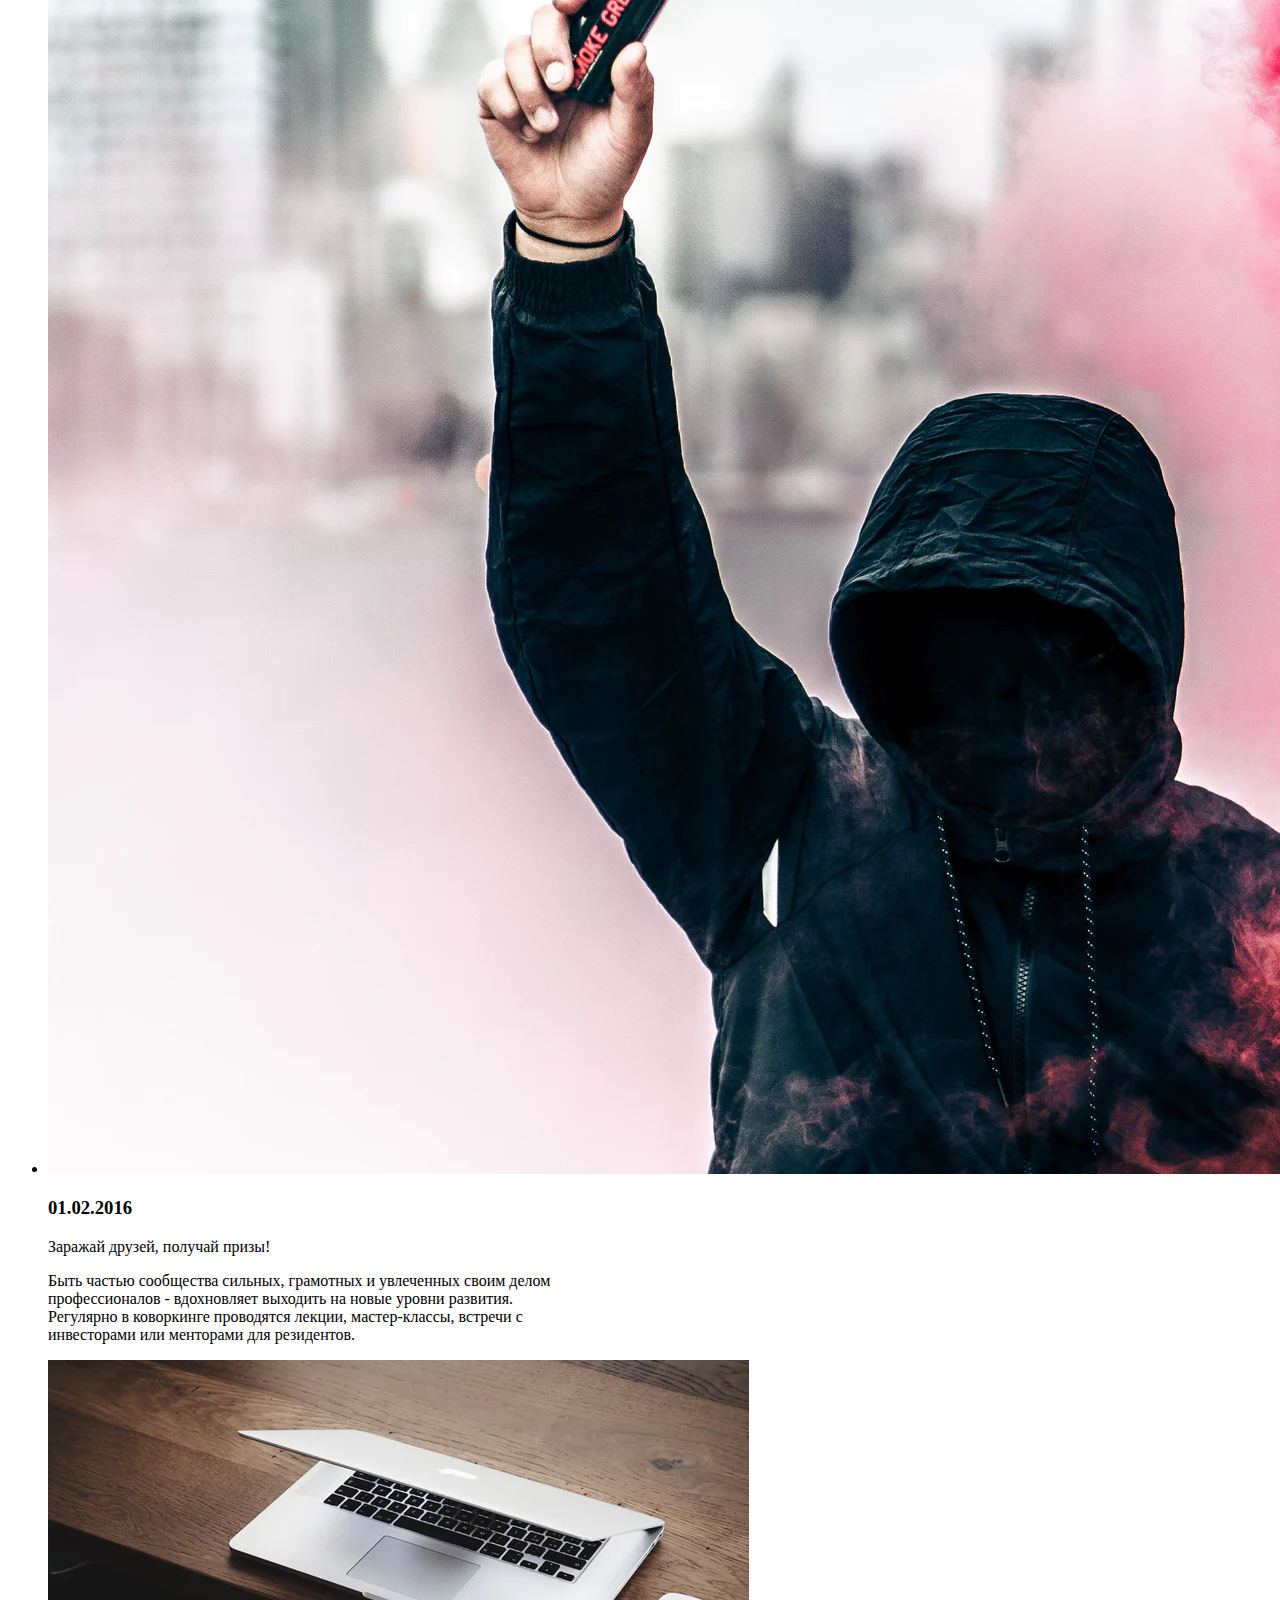
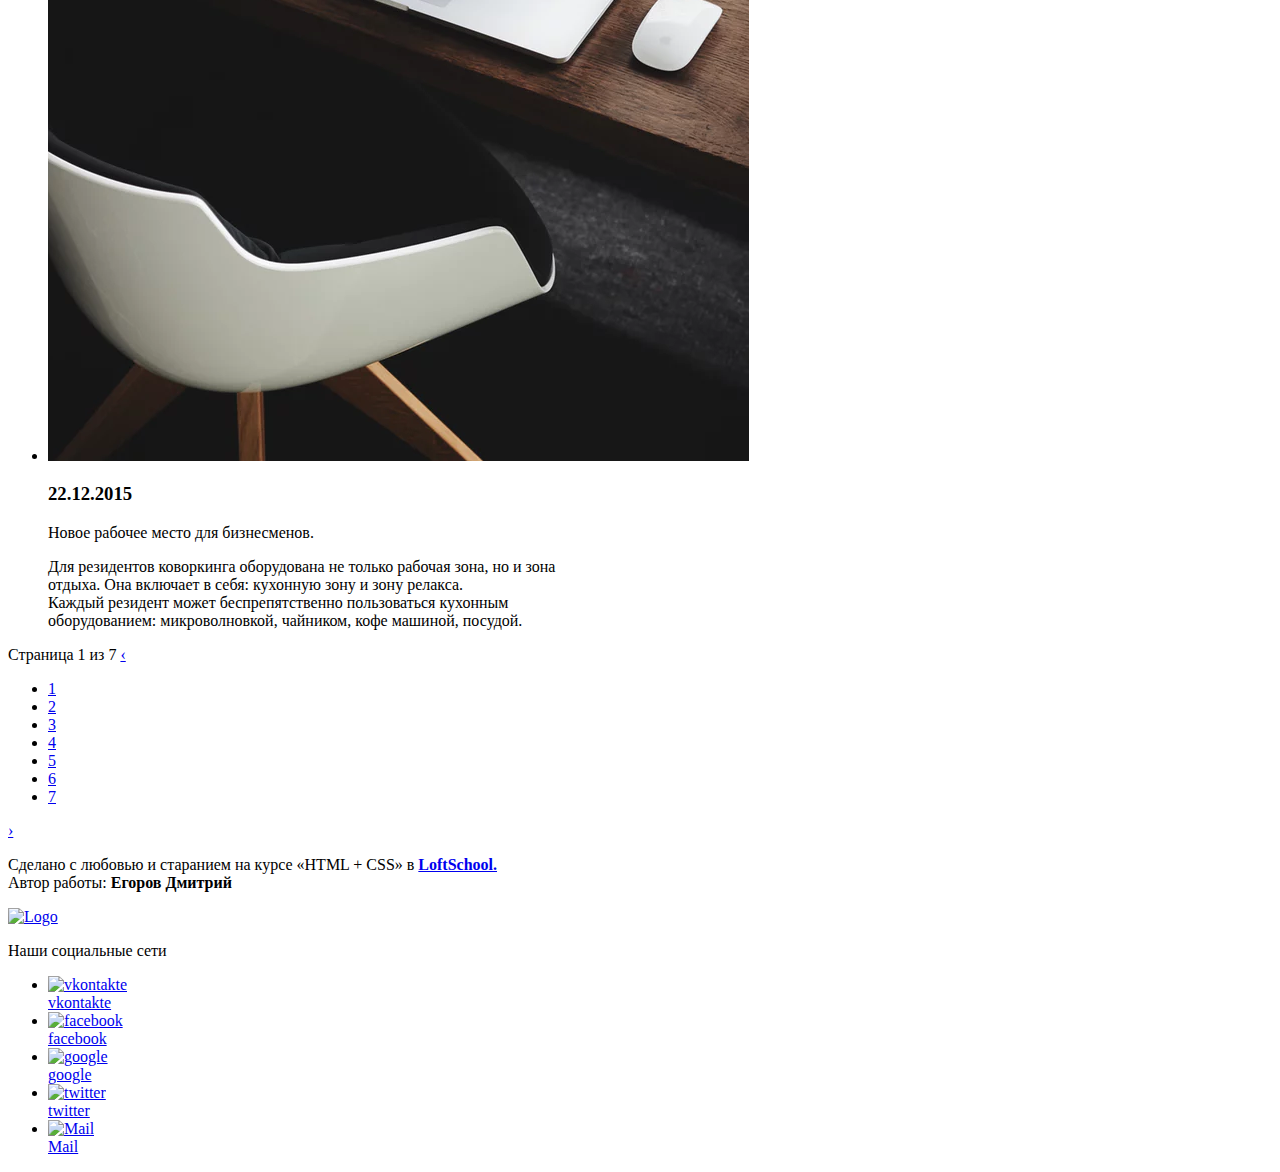
==== commit 814e42d6: "finish third page" ====
--- a/index.html
+++ b/index.html
@@ -5,7 +5,7 @@
     <meta name="viewport" content="width=device-width, initial-scale=1.0">
     <meta http-equiv="X-UA-Compatible" content="ie=edge">
     <title>Coworking Of Your Dream</title>
-    <link rel="stylesheet" href="/css/main.css" type="text/css">
+    <link rel="stylesheet" href="/css/main-page.css" type="text/css">
 </head>
 <body>
     <!--[if lt IE 8]>
@@ -20,14 +20,14 @@
         <header class="main-header">
             <div class="container">
                 <div class="main-header__block-logo">
-                    <a class="main-header__block-logo__link" href="/index.html">
+                    <a class="main-header__block-logo__link" href="/index.html" title="На Главную Страницу">
                         <img class="main-header__block-logo__link-img" src="img/logo/logo-fig.png" alt="Logo">
                     </a>
                 </div>
                 <div class="main-header__info">
-                    <a class="main-header__info__phone" href="+78000039210">8 (800) 00-392-10</a>
+                    <a class="main-header__info__phone" href="tel:+78000039210" title="Позвонить">8 (800) 00-392-10</a>
                     <div class="main-header__info__time-shedule">
-                        <a class="main-header__info__work" href="#">График работы</a>
+                        <a class="main-header__info__work" href="#" title="Посмотреть График Работы">График работы</a>
                     </div>
                 </div>
                 <div class="main-header__bg">
@@ -40,17 +40,17 @@
                 <nav class="block__menu">
                     <ul class="menu__list">
                         <li class="menu__item">
-                            <a class="menu__link menu_link_active" href="#">
+                            <a class="menu__link menu_link_active" href="/index.html" title="Главная">
                                 <img class="menu__link__img" src="/img/icons/main_icon_cw.png" alt="menu-logo"> Главная
                             </a>
                         </li>
                         <li class="menu__item">
-                            <a class="menu__link" href="/comments.html">
+                            <a class="menu__link" href="/comments.html" title="Отзывы">
                                 <img class="menu__link__img" src="/img/icons/feed_icon_cw.png" alt="menu-logo"> Отзывы
                             </a>
                         </li>
                         <li class="menu__item">
-                            <a class="menu__link" href="/price.html">
+                            <a class="menu__link" href="/price.html" title="Тарифы">
                                 <img class="menu__link__img" src="/img/icons/wallet_icon_cw.png" alt="menu-logo"> Тарифы
                             </a>
                         </li>
@@ -161,41 +161,53 @@
                         </li>
                     </ul>
                 </section>
+                <div class="pagination">
+                    <span class="pagination__title">Страница 1 из 7</span>
+                    <a class="pagination__item__link pagination_item_cursor_left" href="#" title="На предыдущую страницу">
+                        &lsaquo;
+                    </a>
+                    <ul class="pagination__list">
+                        <li class="pagination__item pagination_item_active">
+                            <a class="pagination__item__link" href="#" title="На страницу 1">
+                                <div class="pagination__item-block">1</div>
+                            </a>
+                        </li>
+                        <li class="pagination__item">
+                            <a class="pagination__item__link" href="#" title="На страницу номер 2">
+                                <div class="pagination__item-block">2</div>
+                            </a>
+                        </li>
+                        <li class="pagination__item">
+                            <a class="pagination__item__link" href="#" title="На страницу номер 3">
+                                <div class="pagination__item-block">3</div>
+                            </a>
+                        </li>
+                        <li class="pagination__item">
+                            <a class="pagination__item__link" href="#" title="На страницу номер 4">
+                                <div class="pagination__item-block">4</div>
+                            </a>
+                        </li>
+                        <li class="pagination__item">
+                            <a class="pagination__item__link" href="#" title="На страницу номер 5">
+                                <div class="pagination__item-block">5</div>
+                            </a>
+                        </li>
+                        <li class="pagination__item">
+                            <a class="pagination__item__link" href="#" title="На страницу номер 6">
+                                <div class="pagination__item-block">6</div>
+                            </a>
+                        </li>
+                        <li class="pagination__item">
+                            <a class="pagination__item__link" href="#" title="На страницу номер 7">
+                                <div class="pagination__item-block">7</div>
+                            </a>
+                        </li>
+                    </ul>
+                    <a class="pagination__item__link pagination_item_cursor_right" href="#" title="На следующую страницу">
+                        &rsaquo;
+                    </a>
+                </div>
             </main>
-        </div>
-        <div class="pagination">
-            <span class="pagination__title">Страница 1 из 7</span>
-            <a class="pagination__item__link pagination_item_cursor_left" href="#" title="На предыдущую страницу">
-                &lsaquo;
-            </a>
-            <ul class="pagination__list">
-                <li class="pagination__item">
-                    <div class="pagination_item_active">
-                        <a class="pagination__item__link pagination_item_active" href="#" title="На страницу 1">1</a>
-                    </div>
-                </li>
-                <li class="pagination__item">
-                    <a class="pagination__item__link" href="#" title="На страницу номер 2">2</a>
-                </li>
-                <li class="pagination__item">
-                    <a class="pagination__item__link" href="#" title="На страницу номер 3">3</a>
-                </li>
-                <li class="pagination__item">
-                    <a class="pagination__item__link" href="#" title="На страницу номер 4">4</a>
-                </li>
-                <li class="pagination__item">
-                    <a class="pagination__item__link" href="#" title="На страницу номер 5">5</a>
-                </li>
-                <li class="pagination__item">
-                    <a class="pagination__item__link" href="#" title="На страницу номер 6">6</a>
-                </li>
-                <li class="pagination__item">
-                    <a class="pagination__item__link" href="#" title="На страницу номер 7">7</a>
-                </li>
-            </ul>
-            <a class="pagination__item__link pagination_item_cursor_right" href="#" title="На следующую страницу">
-                &rsaquo;
-            </a>
         </div>
     </div>
     <footer class="footer">
@@ -205,18 +217,21 @@
                     Сделано с любовью и старанием на курсе «HTML + CSS» в
                     <a class="footer__block-address__text-link" href="www.loftschool.com">
                         <b>LoftSchool.</b>
-                    </a><br>
-                    Автор работы:<b>Егоров Дмитрий</b>
+                    </a>
+                    <br> Автор работы:
+                    <b>Егоров Дмитрий</b>
                 </p>
             </div>
             <div class="footer__block-logo">
-                <img class="footer__block-logo__img" src="img/logo/logo-fig.png" alt="Logo">
+                <a href="/index.html">
+                    <img class="footer__block-logo__img" src="img/logo/logo-fig.png" alt="Logo" title="В начало страницы">
+                </a>
             </div>
             <div class="footer__block-social">
                 <p class="footer__block-social__text">Наши социальные сети</p>
                 <ul class="footer__block-social__list">
                     <li class="footer__block-social__item">
-                        <a class="footer__block-social__item__link" href="#">
+                        <a class="footer__block-social__item__link" href="#" title="Vkontakte">
                             <div class="footer__block-social__item__circle">
                                 <img class="footer__block-social__item__circle__img" src="img/social/vk2.png" alt="vkontakte">
                             </div>
@@ -224,7 +239,7 @@
                         </a>
                     </li>
                     <li class="footer__block-social__item">
-                        <a class="footer__block-social__item__link" href="#">
+                        <a class="footer__block-social__item__link" href="#" title="Facebook">
                             <div class="footer__block-social__item__circle">
                                 <img class="footer__block-social__item__circle__img facebook_correct" src="img/social/fb1.png" alt="facebook">
                             </div>
@@ -232,7 +247,7 @@
                         </a>
                     </li>
                     <li class="footer__block-social__item">
-                        <a class="footer__block-social__item__link" href="#">
+                        <a class="footer__block-social__item__link" href="#" title="Google">
                             <div class="footer__block-social__item__circle">
                                 <img class="footer__block-social__item__circle__img" src="img/social/google.png" alt="google">
                             </div>
@@ -240,7 +255,7 @@
                         </a>
                     </li>
                     <li class="footer__block-social__item">
-                        <a class="footer__block-social__item__link" href="#">
+                        <a class="footer__block-social__item__link" href="#" title="Twitter">
                             <div class="footer__block-social__item__circle">
                                 <img class="footer__block-social__item__circle__img" src="img/social/twitter.png" alt="twitter">
                             </div>
@@ -248,7 +263,7 @@
                         </a>
                     </li>
                     <li class="footer__block-social__item">
-                        <a class="footer__block-social__item__link" href="#">
+                        <a class="footer__block-social__item__link" href="#" title="Mail">
                             <div class="footer__block-social__item__circle">
                                 <img class="footer__block-social__item__circle__img" src="img/social/mail.png" alt="Mail">
                             </div>
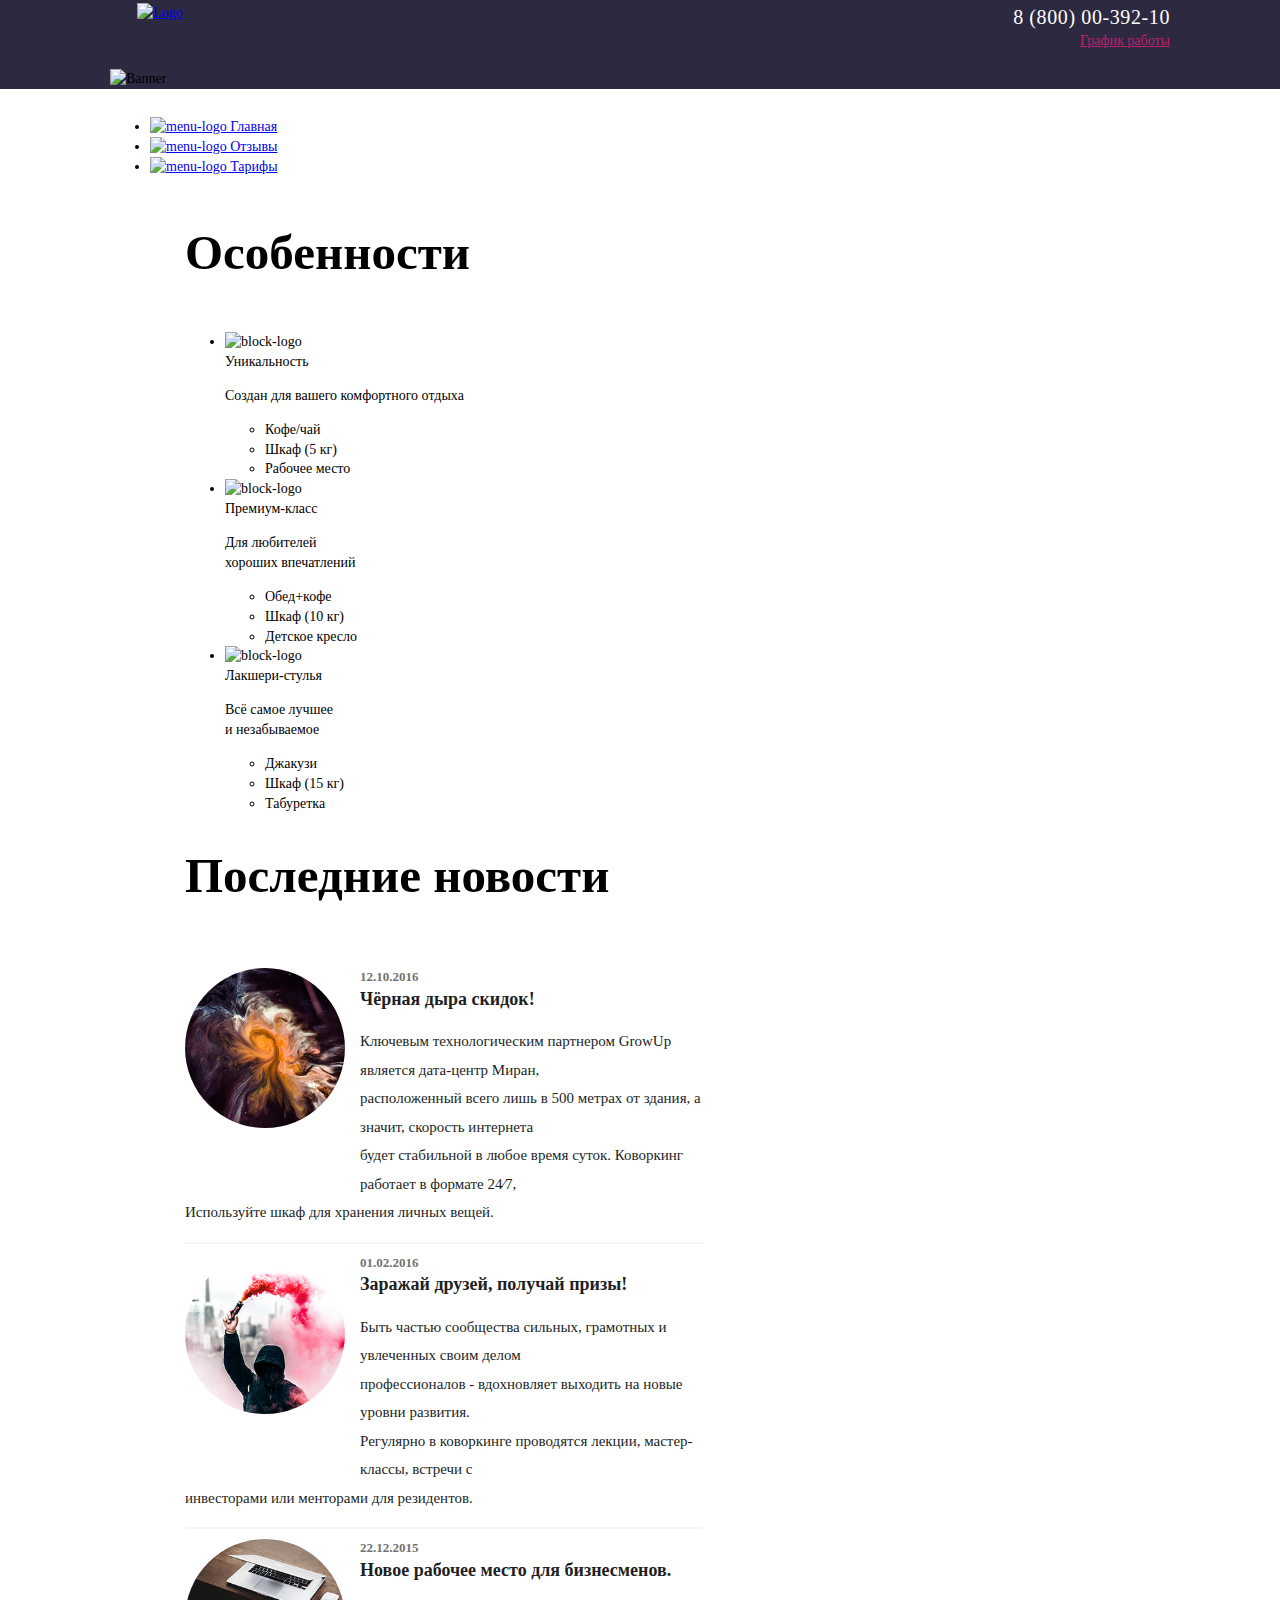
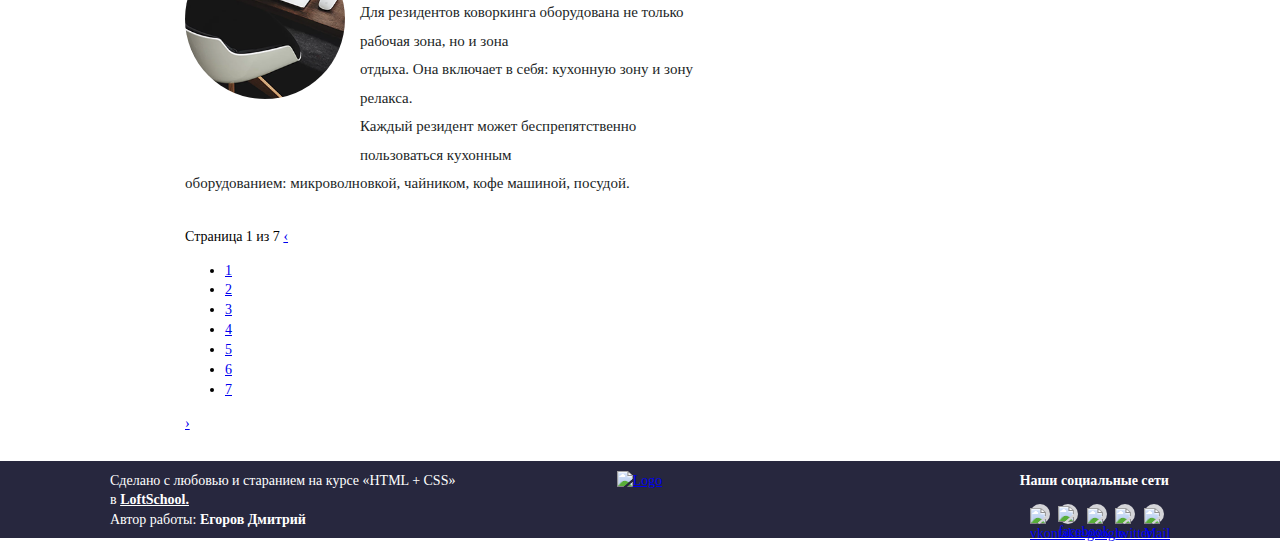
==== commit 23dd3461: "correct" ====
--- a/index.html
+++ b/index.html
@@ -116,7 +116,7 @@
                     <ul class="lastnews__list-block">
                         <li class="lastnews__block clearfix">
                             <div class="lastnews__block-logo">
-                                <img class="lastnews__block-img" src="/img/lastnews/abstract.png" alt="logo">
+                                <img class="lastnews__block-img" src="/img/lastnews/Layer_abstract.png" alt="logo">
                             </div>
                             <div class="lastnews__block-content">
                                 <h3 class="lastnews__content-data">12.10.2016</h3>
@@ -131,7 +131,7 @@
                         </li>
                         <li class="lastnews__block clearfix">
                             <div class="lastnews__block-logo">
-                                <img class="lastnews__block-img" src="/img/lastnews/fanat.png" alt="logo">
+                                <img class="lastnews__block-img" src="/img/lastnews/Layer_fanat.png" alt="logo">
                             </div>
                             <div class="lastnews__block-content">
                                 <h3 class="lastnews__content-data">01.02.2016</h3>
@@ -146,7 +146,7 @@
                         </li>
                         <li class="lastnews__block clearfix">
                             <div class="lastnews__block-logo">
-                                <img class="lastnews__block-img" src="/img/lastnews/mac.png" alt="logo">
+                                <img class="lastnews__block-img" src="/img/lastnews/Layer_mac.png" alt="logo">
                             </div>
                             <div class="lastnews__block-content">
                                 <h3 class="lastnews__content-data">22.12.2015</h3>
--- a/css/main-page.css
+++ b/css/main-page.css
@@ -0,0 +1,8 @@
+@import url('/css/fonts/fonts.css');
+@import url('/css/general/general.css');
+@import url('/css/header/header.css');
+@import url('/css/menu/menu.css');
+@import url('/css/section-peculiarity/peculiarity-block.css');
+@import url('/css/section-lastnews/lastnews-block.css');
+@import url('/css/pagination/pagination.css');
+@import url('/css/footer/footer.css');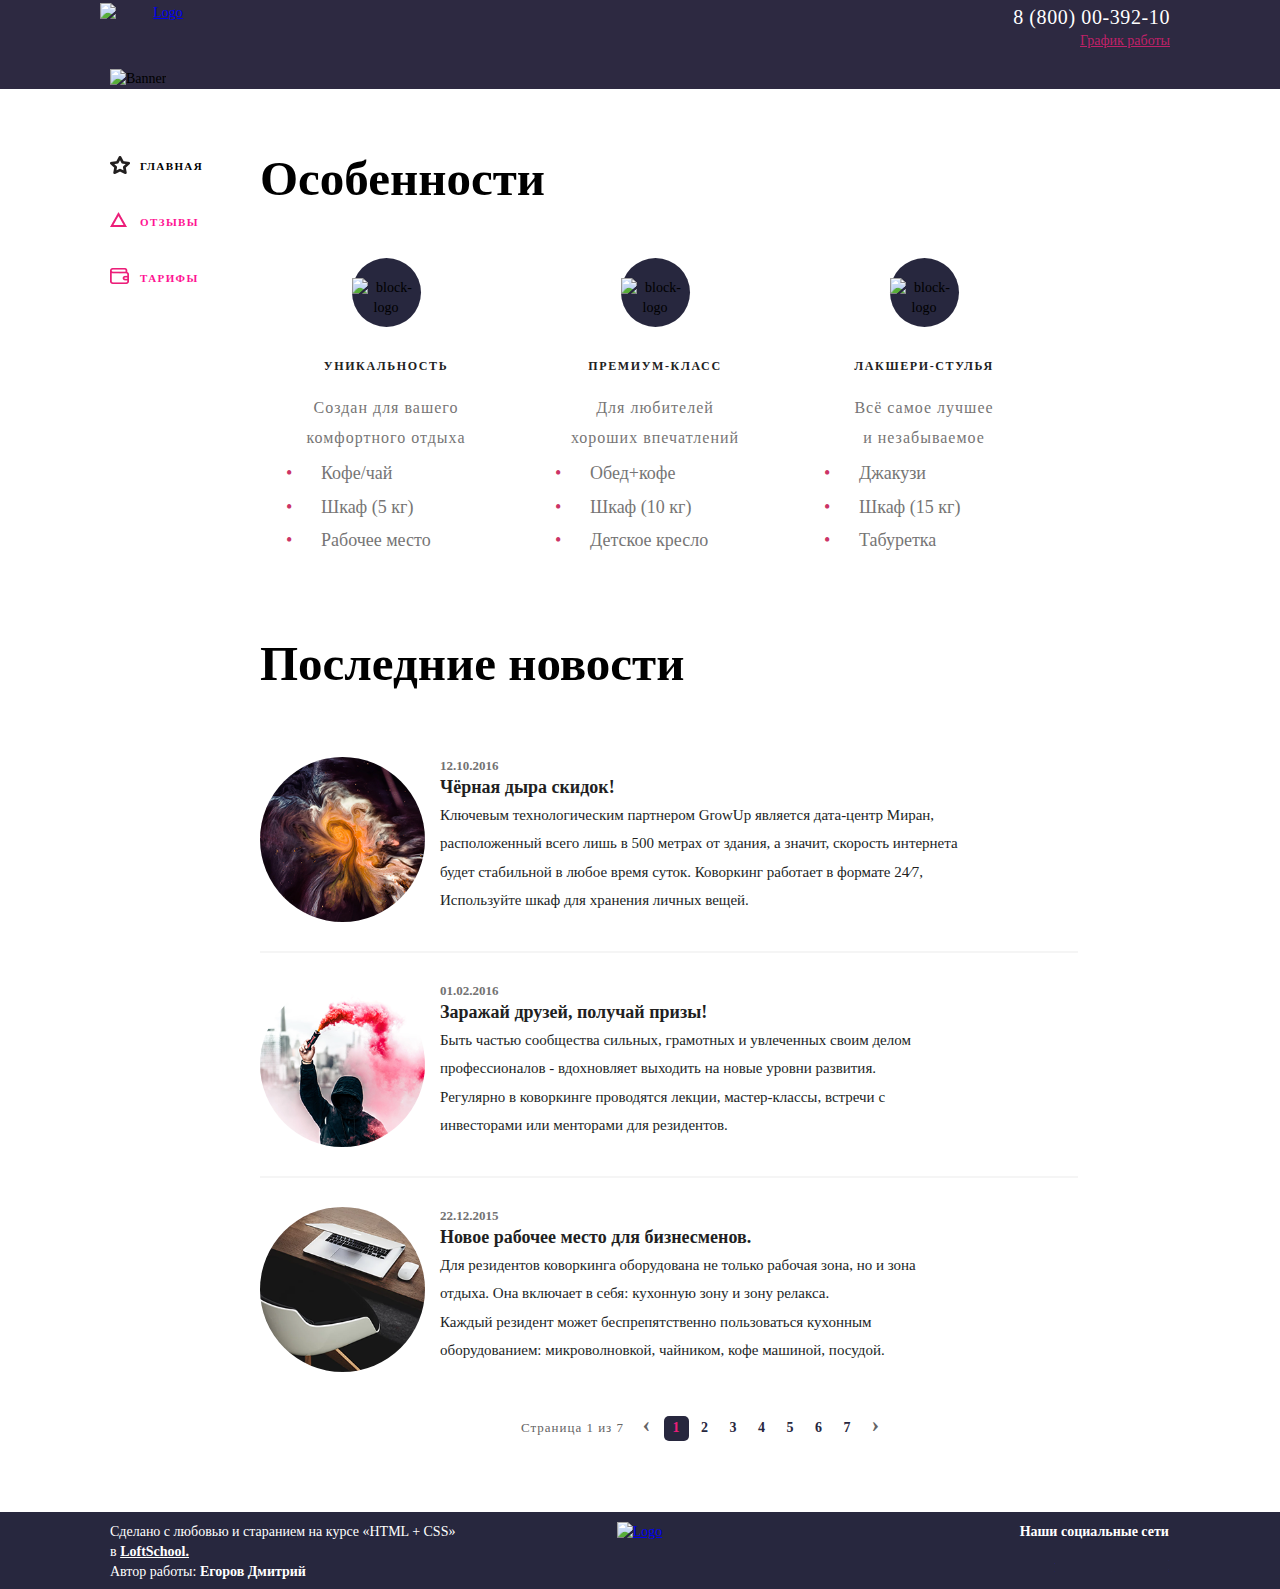
==== commit 8649aefe: "end thirth page" ====
--- a/index.html
+++ b/index.html
@@ -4,7 +4,8 @@
     <meta charset="UTF-8">
     <meta name="viewport" content="width=device-width, initial-scale=1.0">
     <meta http-equiv="X-UA-Compatible" content="ie=edge">
-    <title>Coworking Of Your Dream</title>
+    <title>Коворкинг Твоей Мечты</title>
+    <link rel="icon" type="png" sizes="96x96" href="/img/favicon/favicon-96x96.png">
     <link rel="stylesheet" href="/css/main-page.css" type="text/css">
 </head>
 <body>
@@ -19,7 +20,7 @@
     <div class="wrapper">
         <header class="main-header">
             <div class="container">
-                <div class="main-header__block-logo">
+                <div class="main-header__block-logo" id="return">
                     <a class="main-header__block-logo__link" href="/index.html" title="На Главную Страницу">
                         <img class="main-header__block-logo__link-img" src="img/logo/logo-fig.png" alt="Logo">
                     </a>
@@ -28,6 +29,13 @@
                     <a class="main-header__info__phone" href="tel:+78000039210" title="Позвонить">8 (800) 00-392-10</a>
                     <div class="main-header__info__time-shedule">
                         <a class="main-header__info__work" href="#" title="Посмотреть График Работы">График работы</a>
+                        <div class="dropdown__shedule">
+                            <ul class="dropdown__list">
+                                <li class="dropdown__item1">пн-вс: 09:00-20:00</li>
+                                <li class="dropdown__item2">обед: 14:00-14:30</li>
+                            </ul>
+                            <div class="dropdown__schedule_triangle"></div>
+                        </div>
                     </div>
                 </div>
                 <div class="main-header__bg">
@@ -37,36 +45,54 @@
         </header>
         <div class="container clearfix">
             <aside class="sidebar">
+                <!-- <nav class="block__menu">
+                    <ul class="menu__list">
+                        <li class="menu__item">
+                            <a class="menu__link menu_link_active" href="/index.html" title="Главная">
+                                <img class="menu__link__img" src="/img/icons/main_icon_cw.png" alt="menu-logo">Главная
+                            </a>
+                        </li>
+                        <li class="menu__item">
+                            <a class="menu__link" href="/comments.html" title="Отзывы">
+                                <img class="menu__link__img" src="/img/icons/feed_icon_cw.png" alt="menu-logo">Отзывы
+                            </a>
+                        </li>
+                        <li class="menu__item">
+                            <a class="menu__link" href="/price.html" title="Тарифы">
+                                <img class="menu__link__img" src="/img/icons/wallet_icon_cw.png" alt="menu-logo">Тарифы
+                            </a>
+                        </li>
+                    </ul>
+                </nav> -->
                 <nav class="block__menu">
                     <ul class="menu__list">
                         <li class="menu__item">
-                            <a class="menu__link menu_link_active" href="/index.html" title="Главная">
-                                <img class="menu__link__img" src="/img/icons/main_icon_cw.png" alt="menu-logo"> Главная
-                            </a>
-                        </li>
-                        <li class="menu__item">
-                            <a class="menu__link" href="/comments.html" title="Отзывы">
-                                <img class="menu__link__img" src="/img/icons/feed_icon_cw.png" alt="menu-logo"> Отзывы
-                            </a>
-                        </li>
-                        <li class="menu__item">
-                            <a class="menu__link" href="/price.html" title="Тарифы">
-                                <img class="menu__link__img" src="/img/icons/wallet_icon_cw.png" alt="menu-logo"> Тарифы
+                            <a class="menu__link link_main menu_link_active" href="/index.html" title="Главная">
+                                Главная
+                            </a>
+                        </li>
+                        <li class="menu__item">
+                            <a class="menu__link link_comments" href="/comments.html" title="Отзывы">
+                                Отзывы
+                            </a>
+                        </li>
+                        <li class="menu__item">
+                            <a class="menu__link link_price" href="/price.html" title="Тарифы">
+                                Тарифы
                             </a>
                         </li>
                     </ul>
                 </nav>
             </aside>
-            <main class="main clearfix">
-                <h1 class="title">Особенности</h1>
+            <main class="main">
+                <h1 class="title">Особенности
+                </h1>
                 <section class="peculiarity">
                     <ul class="peculiarity__block-list clearfix">
                         <li class="peculiarity__block">
-                            <div class="peculiarity__block-logo">
                                 <div class="peculiarity__block-circle">
                                     <img class="peculiarity__block-img" src="/img/peculiarity/flower.png" alt="block-logo">
                                 </div>
-                            </div>
                             <div class="peculiarity__block-content">
                                 <span class="peculiarity__content-title">Уникальность</span>
                                 <p class="peculiarity__content-text">Создан для вашего комфортного отдыха</p>
@@ -78,11 +104,9 @@
                             </div>
                         </li>
                         <li class="peculiarity__block">
-                            <div class="peculiarity__block-logo">
                                 <div class="peculiarity__block-circle">
                                     <img class="peculiarity__block-img" src="/img/peculiarity/mark-as-favorite-star.png" alt="block-logo">
                                 </div>
-                            </div>
                             <div class="peculiarity__block-content">
                                 <span class="peculiarity__content-title">Премиум-класс</span>
                                 <p class="peculiarity__content-text">Для любителей<br>хороших впечатлений</p>
@@ -94,11 +118,9 @@
                             </div>
                         </li>
                         <li class="peculiarity__block">
-                            <div class="peculiarity__block-logo">
                                 <div class="peculiarity__block-circle">
                                     <img class="peculiarity__block-img" src="/img//peculiarity/painter-palette.png" alt="block-logo">
                                 </div>
-                            </div>
                             <div class="peculiarity__block-content">
                                 <span class="peculiarity__content-title">Лакшери-стулья</span>
                                 <p class="peculiarity__content-text">Всё самое лучшее<br>и незабываемое</p>
@@ -164,47 +186,47 @@
                 <div class="pagination">
                     <span class="pagination__title">Страница 1 из 7</span>
                     <a class="pagination__item__link pagination_item_cursor_left" href="#" title="На предыдущую страницу">
-                        &lsaquo;
+                        <span>&lsaquo;</span>
                     </a>
                     <ul class="pagination__list">
-                        <li class="pagination__item pagination_item_active">
+                        <li class="pagination__item">
                             <a class="pagination__item__link" href="#" title="На страницу 1">
-                                <div class="pagination__item-block">1</div>
+                                <span class="pagination__item-block pagination_item_active">1</span>
                             </a>
                         </li>
                         <li class="pagination__item">
                             <a class="pagination__item__link" href="#" title="На страницу номер 2">
-                                <div class="pagination__item-block">2</div>
+                                <span class="pagination__item-block">2</span>
                             </a>
                         </li>
                         <li class="pagination__item">
                             <a class="pagination__item__link" href="#" title="На страницу номер 3">
-                                <div class="pagination__item-block">3</div>
+                                <span class="pagination__item-block">3</span>
                             </a>
                         </li>
                         <li class="pagination__item">
                             <a class="pagination__item__link" href="#" title="На страницу номер 4">
-                                <div class="pagination__item-block">4</div>
+                                <span class="pagination__item-block">4</span>
                             </a>
                         </li>
                         <li class="pagination__item">
                             <a class="pagination__item__link" href="#" title="На страницу номер 5">
-                                <div class="pagination__item-block">5</div>
+                                <span class="pagination__item-block">5</span>
                             </a>
                         </li>
                         <li class="pagination__item">
                             <a class="pagination__item__link" href="#" title="На страницу номер 6">
-                                <div class="pagination__item-block">6</div>
+                                <span class="pagination__item-block">6</span>
                             </a>
                         </li>
                         <li class="pagination__item">
                             <a class="pagination__item__link" href="#" title="На страницу номер 7">
-                                <div class="pagination__item-block">7</div>
+                                <span class="pagination__item-block">7</span>
                             </a>
                         </li>
                     </ul>
                     <a class="pagination__item__link pagination_item_cursor_right" href="#" title="На следующую страницу">
-                        &rsaquo;
+                        <span>&rsaquo;</span>
                     </a>
                 </div>
             </main>
@@ -223,7 +245,7 @@
                 </p>
             </div>
             <div class="footer__block-logo">
-                <a href="/index.html">
+                <a href="#return">
                     <img class="footer__block-logo__img" src="img/logo/logo-fig.png" alt="Logo" title="В начало страницы">
                 </a>
             </div>
@@ -231,42 +253,27 @@
                 <p class="footer__block-social__text">Наши социальные сети</p>
                 <ul class="footer__block-social__list">
                     <li class="footer__block-social__item">
-                        <a class="footer__block-social__item__link" href="#" title="Vkontakte">
-                            <div class="footer__block-social__item__circle">
-                                <img class="footer__block-social__item__circle__img" src="img/social/vk2.png" alt="vkontakte">
-                            </div>
+                        <a class="block-social__item__link link_vk" href="#" title="Vkontakte">
                             vkontakte
                         </a>
                     </li>
                     <li class="footer__block-social__item">
-                        <a class="footer__block-social__item__link" href="#" title="Facebook">
-                            <div class="footer__block-social__item__circle">
-                                <img class="footer__block-social__item__circle__img facebook_correct" src="img/social/fb1.png" alt="facebook">
-                            </div>
+                        <a class="block-social__item__link link_fb" href="#" title="Facebook">
                             facebook
                         </a>
                     </li>
                     <li class="footer__block-social__item">
-                        <a class="footer__block-social__item__link" href="#" title="Google">
-                            <div class="footer__block-social__item__circle">
-                                <img class="footer__block-social__item__circle__img" src="img/social/google.png" alt="google">
-                            </div>
+                        <a class="block-social__item__link link_google" href="#" title="Google">
                             google
                         </a>
                     </li>
                     <li class="footer__block-social__item">
-                        <a class="footer__block-social__item__link" href="#" title="Twitter">
-                            <div class="footer__block-social__item__circle">
-                                <img class="footer__block-social__item__circle__img" src="img/social/twitter.png" alt="twitter">
-                            </div>
+                        <a class="block-social__item__link link_tw" href="#" title="Twitter">
                             twitter
                         </a>
                     </li>
                     <li class="footer__block-social__item">
-                        <a class="footer__block-social__item__link" href="#" title="Mail">
-                            <div class="footer__block-social__item__circle">
-                                <img class="footer__block-social__item__circle__img" src="img/social/mail.png" alt="Mail">
-                            </div>
+                        <a class="block-social__item__link link_mail" href="#" title="Mail">
                             Mail
                         </a>
                     </li>
